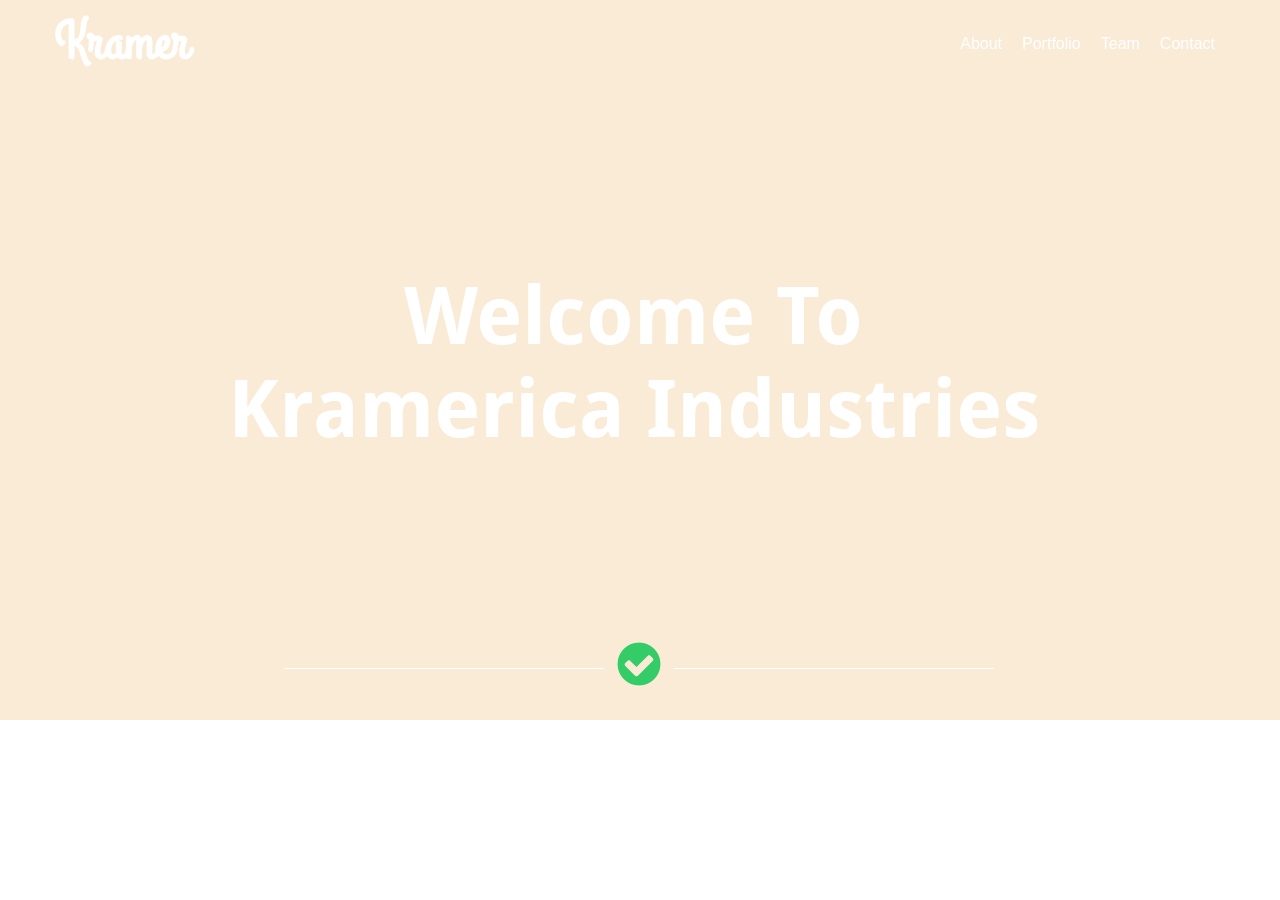
==== index.html @ 61719a6e "Merge branch 'master' into head_and_header" ====
<!DOCTYPE html>
<html lang="en">
    <head>
        <meta charset="utf-8">
        
        <link rel="stylesheet" type="text/css" href="./css/index-style.css">
        <link rel="stylesheet" href="./icon/icon-styles.css">
        <link rel="stylesheet" type="text/css" href="./css/reset.css">

        <title>Kramer</title>
    </head>
    <body>
        <header>
            <div class="container">
                <h1 class="site-title">
                    <a href="index.html" class="logo">
                        <img src="./img/logo_kramer.png" alt="Logo" class="logo-img">
                    </a>
                </h1>
                <nav class="navigation">
                    <ul class="menu">
                        <li class="menu-item">
                            <a href="#about">About</a>
                        </li>
                        <li class="menu-item">
                            <a href="#portfolio">Portfolio</a>
                        </li>
                        <li class="menu-item">
                            <a href="#team">Team</a>
                        </li>
                        <li class="menu-item">
                            <a href="#contact">Contact</a>
                        </li>
                    </ul>
                </nav>
            </div>
        </header>
        <section class="video">
            <div class="sixteen-nine">
                <div class="content">
                    <video autoplay loop muted  >
                        <source src="./img/main-video.mp4" type="video/mp4">
                        <source src="./img/main-video.ogv" type="video/ogg">
                        <source src="./img/main-video.webm" type="video/webm">
                    </video>
                </div>
            </div>
            <div class="greeting">
                <h2>Welcome To  Kramerica Industries</h2>
            </div>
            <div class="icon-wraper"><i class="icon-check-circle"></i></div>
        </section>
    </body>
    
</html>
---- css/index-style.css ----
@font-face {
    font-family: "DroidSans-Bold";
    src: url(./fonts/DroidSans-Bold.ttf) format("truetype");
    font-weight: 700;
}

@font-face {
    font-family: "DroidSans-Regular";
    src: url(./fonts/DroidSerif/DroidSerif.ttf) format("truetype");
    font-weight: 400;
}


header {
    position: fixed;
    width: 100%;
    z-index: 2;
}


.nav-colored {
    background-color: #233140;
    z-index: 2;
}

.nav-transparent {
    background-color: transparent;
    z-index: 1;
}

header .container {
    display: flex;
    padding: 15px;
    margin: 0 auto;
    justify-content: space-between;
    max-width: 1170px;
    width: 100%;
}

.menu {
    display: flex;
    align-items: center;
    height: 100%;
}

.menu-item {
    padding: 5px 10px;
}

.menu-item a {
    color: #FFF;
    font-size: 22px;
}

.menu-item a:link, .menu-item a:visited {
    color:#FFF;
}

.video {
    height: auto;
    background-color: antiquewhite;
}

video {
    width: 100%;
    height: auto;
}

.sixteen-nine {
    position: relative;
}

.sixteen-nine:before {
    display: block;
    content: "";
    width: 100%;
    padding-top: 56.25%;
}

.sixteen-nine > .content {
    position: absolute;
    top: 0;
    left: 0;
    right: 0;
    bottom: 0;
}

.greeting {
    position: absolute;
    z-index: 1;
    width: 65%;
    left: 17%;
    top: 30%;
}
.greeting h2 {
    font-family: "DroidSans-Bold";
    font-size: 80px;
    text-align: center;
    color: #FFF;
}

.icon-wraper {
    position: absolute;
    z-index: 1;
    width: 50%;
    top: 71%;
    left: 48%;
}

.icon-check-circle {
    overflow: hidden;
    position: relative;
    margin: 0;
    text-align: center;
    white-space: nowrap;
    color: #33cc66;
    font-size: 50px;
}

.icon-wraper:after, .icon-wraper:before {
    content: '';
    display: inline-block;
    position: relative;
    top: -1px;
    width: 50%;
    height: 1px;
    vertical-align: middle;
    background: #FFF;
}

.icon-wraper:after {
    left: 10px;
    margin-right: -50%;
    margin-bottom: 5%;
}

.icon-wraper:before {
    left: -10px;
    margin-left: -50%;
    margin-bottom: 5%;
}

#about {
    background-color: #34495E;
}

#about h3, #team h3 {
    padding: 8% 0 4%;
    font-family: "DroidSans-Bold";
    font-size: 45px;
    text-align: center;
    color: #FFF;

}

#about p {
    padding: 0 25%;
    font-family: "DroidSans-Regular";
    font-size: 24PX;
    color: #FFF;
}

#about ul {
    display: flex;
    padding: 5% 10%;
}

#about ul li i {
    margin: 0 33%;
    padding: 17px 17px 0 17px;
    font-size: 75px;
    border: 3px solid #FFF;
    border-radius: 50%;
    color: #FFF;
}

#about ul li .service-title {
    padding-top: 5%;
    font-family: "DroidSans-Bold";
    font-size: 26px;
    text-align: center;
}

#about ul li .about-service {
    padding: 5% 20% 1%;
    font-family: "DroidSans-Regular";
    font-size: 20px;
    text-align: center;
}


#portfolio h3, #contact .contact-title h3 {
    padding: 8% 0 4%;
    font-family: "DroidSans-Bold";
    font-size: 45px;
    text-align: center;
    color: #2C3E50;
}

#portfolio .nav-products ul {
    display: flex;
    padding: 0 20% 5%;
    justify-content: space-between;

}

#portfolio .nav-products ul li {
    width: 20%;
    padding: 5px 10px;
    font-family: "DroidSans-Regular";
    font-size: 30px;
    text-align: center;
    border-radius: 25px;
}

#portfolio .nav-products ul li:hover {
    background-color: #75CF9B;
    color: #FFF;
}

#portfolio .nav-products ul li:active {
    background-color: #2ECC71;
    color: #FFF;
}

#portfolio .gallery-products {
    display: grid;
    grid-column-gap: 20px;
    grid-row-gap: 5px;
    grid-template-columns: 33% 33% 33% ;
    grid-template-rows: 50% 50%;
    margin: 0 19% 3%;
    padding: 30px 0;
    overflow: hidden;
}

#portfolio .gallery-products .img-wraper {
    position: relative;
    float: left; 
    margin-bottom: 10px;
}

#portfolio .gallery-products .img-wraper .hoverEffect {
    width: 250px;
    height: 250px;
    position: absolute;
    opacity: 0;
    align-items: center;
    justify-content: center;
    color: #FFF;
    font-size: 24px;
    transition: opacity  1s ease-in-out;
    top: 0;
    left: 0;
    background-color:rgba(44,62,80, 0.8);
}

#portfolio .gallery-products .img-wraper .hoverEffect p {
    padding: 20% 8%;
    font-family: "DroidSans-Bold";
    font-size: 35px;
    text-align: center;
}

#portfolio .gallery-products .img-wraper .hoverEffect button {
    display: block;
    padding: 3%;
    margin: auto;
    font-family: "DroidSans-Regular";
    font-size: 13px;
    text-align: center;
    border: 2px solid #FFF;
    border-radius: 20px;
    background: transparent;
    color: #FFF;
}

#portfolio .gallery-products .img-wraper:hover .hoverEffect {
    opacity: 1;
}

#portfolio .gallery-products .img-wraper img {
    width: 250px;
    height: 250px; 
    object-fit: cover;
}

#portfolio .gallery-products .img-wraper img:hover {
    background-color: rgba(0, 0, 0, 0.6);;
}

#team {
    padding-bottom: 5%;
    background-color: #2980B9;
}

#team .our-team {
    display: flex;
    margin: 0 20%;
}

#team .our-team .employee .employee-name {
    padding: 7% 0;
    font-family: "DroidSans-Bold";
    font-size: 26px;
    text-align: center;
}

#team .our-team .employee p {
    width: 70%;
    margin: 0 auto;
    font-family: "DroidSans-Regular";
    font-size: 20px;
    text-align: center;
    line-height: 1.4;
    color: #FFF;
}

#team .our-team .employee img {
    display: block;
    margin: 0 auto;
    width: 230px;
    height: 230px;
    border-radius: 50%;
    border: 3px solid #FFF; 
    object-fit: cover;
}

#team .our-team .employee .social {
   display: flex;
   justify-content: center;
   margin: 5% 0;
}

#team .our-team .employee .social i {
    padding: 3% 3% 0;
    font-size: 40px;
    text-align: center;
    border: 2px solid #FFF;
    border-radius: 50%;
    color: #FFF;
}

#team .our-team .employee .social i.icon-twitter + .icon-instagram {
    margin-left: 5%;
}

#contact  {
    display: grid;
    grid-template-areas: 
    "title title"
    "form address";
    grid-template-rows: auto auto ;
    grid-template-columns: 70% 30%;
    margin: 0 20% 5%;
    background-color: #FFF;
}

#contact .contact-title {
    grid-area: title;
    padding-bottom: 10%;
}

#contact form {
    grid-area: form;
    padding-left: 23%;
}

#contact form input {
    width: 70%;
    padding: 2%;
    font-family: "DroidSans-Regular";
    font-size: 26px;
    border: none;
    border-bottom: 2px solid #2ecc71;
}

#contact form input#name + #email {
    margin-top: 5%;
}

#contact form textarea {
    width: 70%;
    margin-top: 5%;
    padding: 2%;
    font-family: "DroidSans-Regular";
    font-size: 26px;
    border: none;
    border-bottom: 2px solid #2ECC71;
}

#contact form #btnSubmit {
    width: 30%;
    margin: 8% 0;
    font-family: "DroidSans-Regular";
    font-size: 21px;
    border: none;
    border-radius: 15px;
    background-color: #2ECC71;
    color: #FFF;

}

#contact form #btnSubmit:hover {
    background-color: #75CF9B;
    color: #FFF;
}

#contact address {
    grid-area: address;
    font-size: 20px;
}

#contact address p {
    font-family: "DroidSans-Bold";
    font-size: 16px;
}

#contact address p + p {
    margin-top: 15%;
}

#contact .contact-title p {
    font-family: "DroidSans-Bold";
    font-size: 26px;
    text-align: center;
    color: #2C3E50;
}

footer {
    display: grid;
    grid-template-areas: 
    "logo logo"
    "address social";
    grid-template-rows: auto auto ;
    grid-template-columns: 60% 40%;
    padding: 6% 13%;
    background-color: #2C3E50;
}

footer .address {
    grid-area: address;
    display: flex;
    justify-content: space-between;
    margin: 5% 15% 3% 0;
    font-family: "DroidSans-Bold";
    font-size: 16px;
    color: #FFF;
}

footer .address p {
    width: 35%;
}

footer .social-footer {
    grid-area: social;
    display: flex;
    justify-content: end;
    margin: 5% 0;
}

footer .social-footer i {
    padding: 3% 3% 0;
    font-size: 40px;
    text-align: center;
    border: 2px solid #FFF;
    border-radius: 50%;
    color: #FFF;
}

footer .social-footer i + i {
    margin-left: 5%;

}
---- icon/icon-styles.css ----
@charset "UTF-8";

@font-face {
  font-family: "untitled-font-1";
  src:url("fonts/untitled-font-1.eot");
  src:url("fonts/untitled-font-1.eot?#iefix") format("embedded-opentype"),
    url("fonts/untitled-font-1.woff") format("woff"),
    url("fonts/untitled-font-1.ttf") format("truetype"),
    url("fonts/untitled-font-1.svg#untitled-font-1") format("svg");
  font-weight: normal;
  font-style: normal;

}

[data-icon]:before {
  font-family: "untitled-font-1" !important;
  content: attr(data-icon);
  font-style: normal !important;
  font-weight: normal !important;
  font-variant: normal !important;
  text-transform: none !important;
  speak: none;
  line-height: 1;
  -webkit-font-smoothing: antialiased;
  -moz-osx-font-smoothing: grayscale;
}

[class^="icon-"]:before,
[class*=" icon-"]:before {
  font-family: "untitled-font-1" !important;
  font-style: normal !important;
  font-weight: normal !important;
  font-variant: normal !important;
  text-transform: none !important;
  speak: none;
  line-height: 1;
  -webkit-font-smoothing: antialiased;
  -moz-osx-font-smoothing: grayscale;
}

.icon-check-circle:before {
  content: "\e008";
}
.icon-instagram:before {
  content: "\e000";
}
.icon-facebook:before {
  content: "\e001";
}
.icon-twitter:before {
  content: "\e002";
}
.icon-eye:before {
  content: "\e003";
}
.icon-settings-streamline-1:before {
  content: "\e004";
}
.icon-settings-streamline-2:before {
  content: "\e005";
}
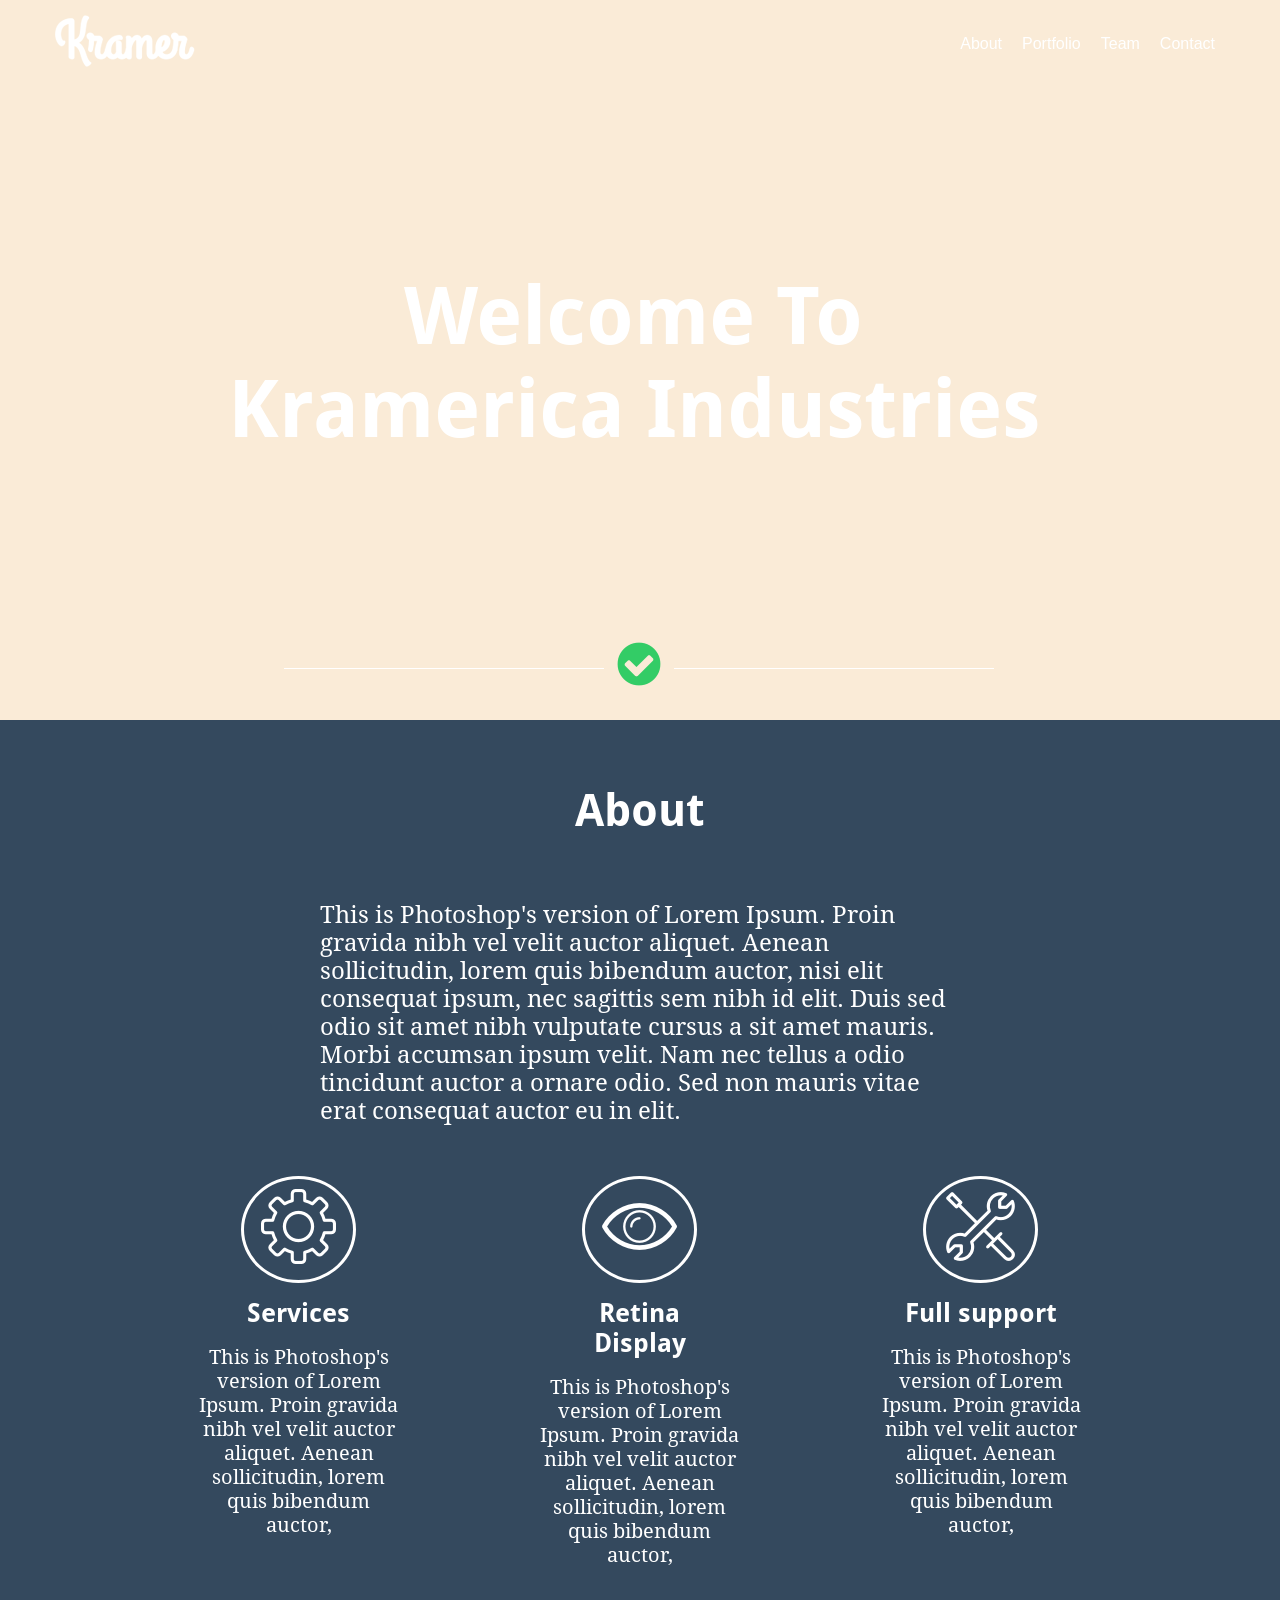
==== commit afe9382c: "Merge pull request #2 from NastyaZagulyayeva/about about" ====
--- a/index.html
+++ b/index.html
@@ -50,6 +50,30 @@
             </div>
             <div class="icon-wraper"><i class="icon-check-circle"></i></div>
         </section>
+        <section id="about">
+            <h3>About</h3>
+            <p>This is Photoshop's version  of Lorem Ipsum. Proin gravida nibh vel velit auctor aliquet. Aenean sollicitudin, lorem quis bibendum auctor, nisi elit consequat ipsum, nec sagittis sem nibh id elit. Duis sed odio sit amet nibh vulputate cursus a sit amet mauris. Morbi accumsan ipsum velit. Nam nec tellus a odio tincidunt auctor a ornare odio. Sed non  mauris vitae erat consequat auctor eu in elit.</p>
+            <ul class="services">
+                <li class="serveses-item">
+                    <i class="icon-settings-streamline-1"></i>
+                    <p class="service-title">Services</p>
+                    <p class="about-service">This is Photoshop's version  of Lorem Ipsum. Proin gravida nibh vel velit auctor aliquet. Aenean sollicitudin, lorem quis bibendum auctor,</p>
+                </li>
+                <li class="serveses-item">
+                    <i class="icon-eye"></i>
+                    <p class="service-title">Retina Display</p>
+                    <p class="about-service">This is Photoshop's version  of Lorem Ipsum. Proin gravida nibh vel velit auctor aliquet. Aenean sollicitudin, lorem quis bibendum auctor,</p>
+                </li>
+                <li class="serveses-item">
+                    <i class="icon-settings-streamline-2"></i>
+                    <p class="service-title">Full support</p>
+                    <p class="about-service">This is Photoshop's version  of Lorem Ipsum. Proin gravida nibh vel velit auctor aliquet. Aenean sollicitudin, lorem quis bibendum auctor,</p>
+                </li>
+            </ul>
+        </section>
+
+
+        <script src="./js/custom.js"></script>
     </body>
     
 </html>
--- a/css/index-style.css
+++ b/css/index-style.css
@@ -12,19 +12,9 @@
 
 
 header {
+    background-color: transparent;
     position: fixed;
     width: 100%;
-    z-index: 2;
-}
-
-
-.nav-colored {
-    background-color: #233140;
-    z-index: 2;
-}
-
-.nav-transparent {
-    background-color: transparent;
     z-index: 1;
 }
 
@@ -49,7 +39,7 @@
 
 .menu-item a {
     color: #FFF;
-    font-size: 22px;
+    font-size: 16px;
 }
 
 .menu-item a:link, .menu-item a:visited {
@@ -144,8 +134,8 @@
     background-color: #34495E;
 }
 
-#about h3, #team h3 {
-    padding: 8% 0 4%;
+#about h3 {
+    padding: 5% 0;
     font-family: "DroidSans-Bold";
     font-size: 45px;
     text-align: center;
@@ -163,6 +153,10 @@
 #about ul {
     display: flex;
     padding: 5% 10%;
+}
+
+#about ul li {
+
 }
 
 #about ul li i {
@@ -186,290 +180,4 @@
     font-family: "DroidSans-Regular";
     font-size: 20px;
     text-align: center;
-}
-
-
-#portfolio h3, #contact .contact-title h3 {
-    padding: 8% 0 4%;
-    font-family: "DroidSans-Bold";
-    font-size: 45px;
-    text-align: center;
-    color: #2C3E50;
-}
-
-#portfolio .nav-products ul {
-    display: flex;
-    padding: 0 20% 5%;
-    justify-content: space-between;
-
-}
-
-#portfolio .nav-products ul li {
-    width: 20%;
-    padding: 5px 10px;
-    font-family: "DroidSans-Regular";
-    font-size: 30px;
-    text-align: center;
-    border-radius: 25px;
-}
-
-#portfolio .nav-products ul li:hover {
-    background-color: #75CF9B;
-    color: #FFF;
-}
-
-#portfolio .nav-products ul li:active {
-    background-color: #2ECC71;
-    color: #FFF;
-}
-
-#portfolio .gallery-products {
-    display: grid;
-    grid-column-gap: 20px;
-    grid-row-gap: 5px;
-    grid-template-columns: 33% 33% 33% ;
-    grid-template-rows: 50% 50%;
-    margin: 0 19% 3%;
-    padding: 30px 0;
-    overflow: hidden;
-}
-
-#portfolio .gallery-products .img-wraper {
-    position: relative;
-    float: left; 
-    margin-bottom: 10px;
-}
-
-#portfolio .gallery-products .img-wraper .hoverEffect {
-    width: 250px;
-    height: 250px;
-    position: absolute;
-    opacity: 0;
-    align-items: center;
-    justify-content: center;
-    color: #FFF;
-    font-size: 24px;
-    transition: opacity  1s ease-in-out;
-    top: 0;
-    left: 0;
-    background-color:rgba(44,62,80, 0.8);
-}
-
-#portfolio .gallery-products .img-wraper .hoverEffect p {
-    padding: 20% 8%;
-    font-family: "DroidSans-Bold";
-    font-size: 35px;
-    text-align: center;
-}
-
-#portfolio .gallery-products .img-wraper .hoverEffect button {
-    display: block;
-    padding: 3%;
-    margin: auto;
-    font-family: "DroidSans-Regular";
-    font-size: 13px;
-    text-align: center;
-    border: 2px solid #FFF;
-    border-radius: 20px;
-    background: transparent;
-    color: #FFF;
-}
-
-#portfolio .gallery-products .img-wraper:hover .hoverEffect {
-    opacity: 1;
-}
-
-#portfolio .gallery-products .img-wraper img {
-    width: 250px;
-    height: 250px; 
-    object-fit: cover;
-}
-
-#portfolio .gallery-products .img-wraper img:hover {
-    background-color: rgba(0, 0, 0, 0.6);;
-}
-
-#team {
-    padding-bottom: 5%;
-    background-color: #2980B9;
-}
-
-#team .our-team {
-    display: flex;
-    margin: 0 20%;
-}
-
-#team .our-team .employee .employee-name {
-    padding: 7% 0;
-    font-family: "DroidSans-Bold";
-    font-size: 26px;
-    text-align: center;
-}
-
-#team .our-team .employee p {
-    width: 70%;
-    margin: 0 auto;
-    font-family: "DroidSans-Regular";
-    font-size: 20px;
-    text-align: center;
-    line-height: 1.4;
-    color: #FFF;
-}
-
-#team .our-team .employee img {
-    display: block;
-    margin: 0 auto;
-    width: 230px;
-    height: 230px;
-    border-radius: 50%;
-    border: 3px solid #FFF; 
-    object-fit: cover;
-}
-
-#team .our-team .employee .social {
-   display: flex;
-   justify-content: center;
-   margin: 5% 0;
-}
-
-#team .our-team .employee .social i {
-    padding: 3% 3% 0;
-    font-size: 40px;
-    text-align: center;
-    border: 2px solid #FFF;
-    border-radius: 50%;
-    color: #FFF;
-}
-
-#team .our-team .employee .social i.icon-twitter + .icon-instagram {
-    margin-left: 5%;
-}
-
-#contact  {
-    display: grid;
-    grid-template-areas: 
-    "title title"
-    "form address";
-    grid-template-rows: auto auto ;
-    grid-template-columns: 70% 30%;
-    margin: 0 20% 5%;
-    background-color: #FFF;
-}
-
-#contact .contact-title {
-    grid-area: title;
-    padding-bottom: 10%;
-}
-
-#contact form {
-    grid-area: form;
-    padding-left: 23%;
-}
-
-#contact form input {
-    width: 70%;
-    padding: 2%;
-    font-family: "DroidSans-Regular";
-    font-size: 26px;
-    border: none;
-    border-bottom: 2px solid #2ecc71;
-}
-
-#contact form input#name + #email {
-    margin-top: 5%;
-}
-
-#contact form textarea {
-    width: 70%;
-    margin-top: 5%;
-    padding: 2%;
-    font-family: "DroidSans-Regular";
-    font-size: 26px;
-    border: none;
-    border-bottom: 2px solid #2ECC71;
-}
-
-#contact form #btnSubmit {
-    width: 30%;
-    margin: 8% 0;
-    font-family: "DroidSans-Regular";
-    font-size: 21px;
-    border: none;
-    border-radius: 15px;
-    background-color: #2ECC71;
-    color: #FFF;
-
-}
-
-#contact form #btnSubmit:hover {
-    background-color: #75CF9B;
-    color: #FFF;
-}
-
-#contact address {
-    grid-area: address;
-    font-size: 20px;
-}
-
-#contact address p {
-    font-family: "DroidSans-Bold";
-    font-size: 16px;
-}
-
-#contact address p + p {
-    margin-top: 15%;
-}
-
-#contact .contact-title p {
-    font-family: "DroidSans-Bold";
-    font-size: 26px;
-    text-align: center;
-    color: #2C3E50;
-}
-
-footer {
-    display: grid;
-    grid-template-areas: 
-    "logo logo"
-    "address social";
-    grid-template-rows: auto auto ;
-    grid-template-columns: 60% 40%;
-    padding: 6% 13%;
-    background-color: #2C3E50;
-}
-
-footer .address {
-    grid-area: address;
-    display: flex;
-    justify-content: space-between;
-    margin: 5% 15% 3% 0;
-    font-family: "DroidSans-Bold";
-    font-size: 16px;
-    color: #FFF;
-}
-
-footer .address p {
-    width: 35%;
-}
-
-footer .social-footer {
-    grid-area: social;
-    display: flex;
-    justify-content: end;
-    margin: 5% 0;
-}
-
-footer .social-footer i {
-    padding: 3% 3% 0;
-    font-size: 40px;
-    text-align: center;
-    border: 2px solid #FFF;
-    border-radius: 50%;
-    color: #FFF;
-}
-
-footer .social-footer i + i {
-    margin-left: 5%;
-
-}
-
+}
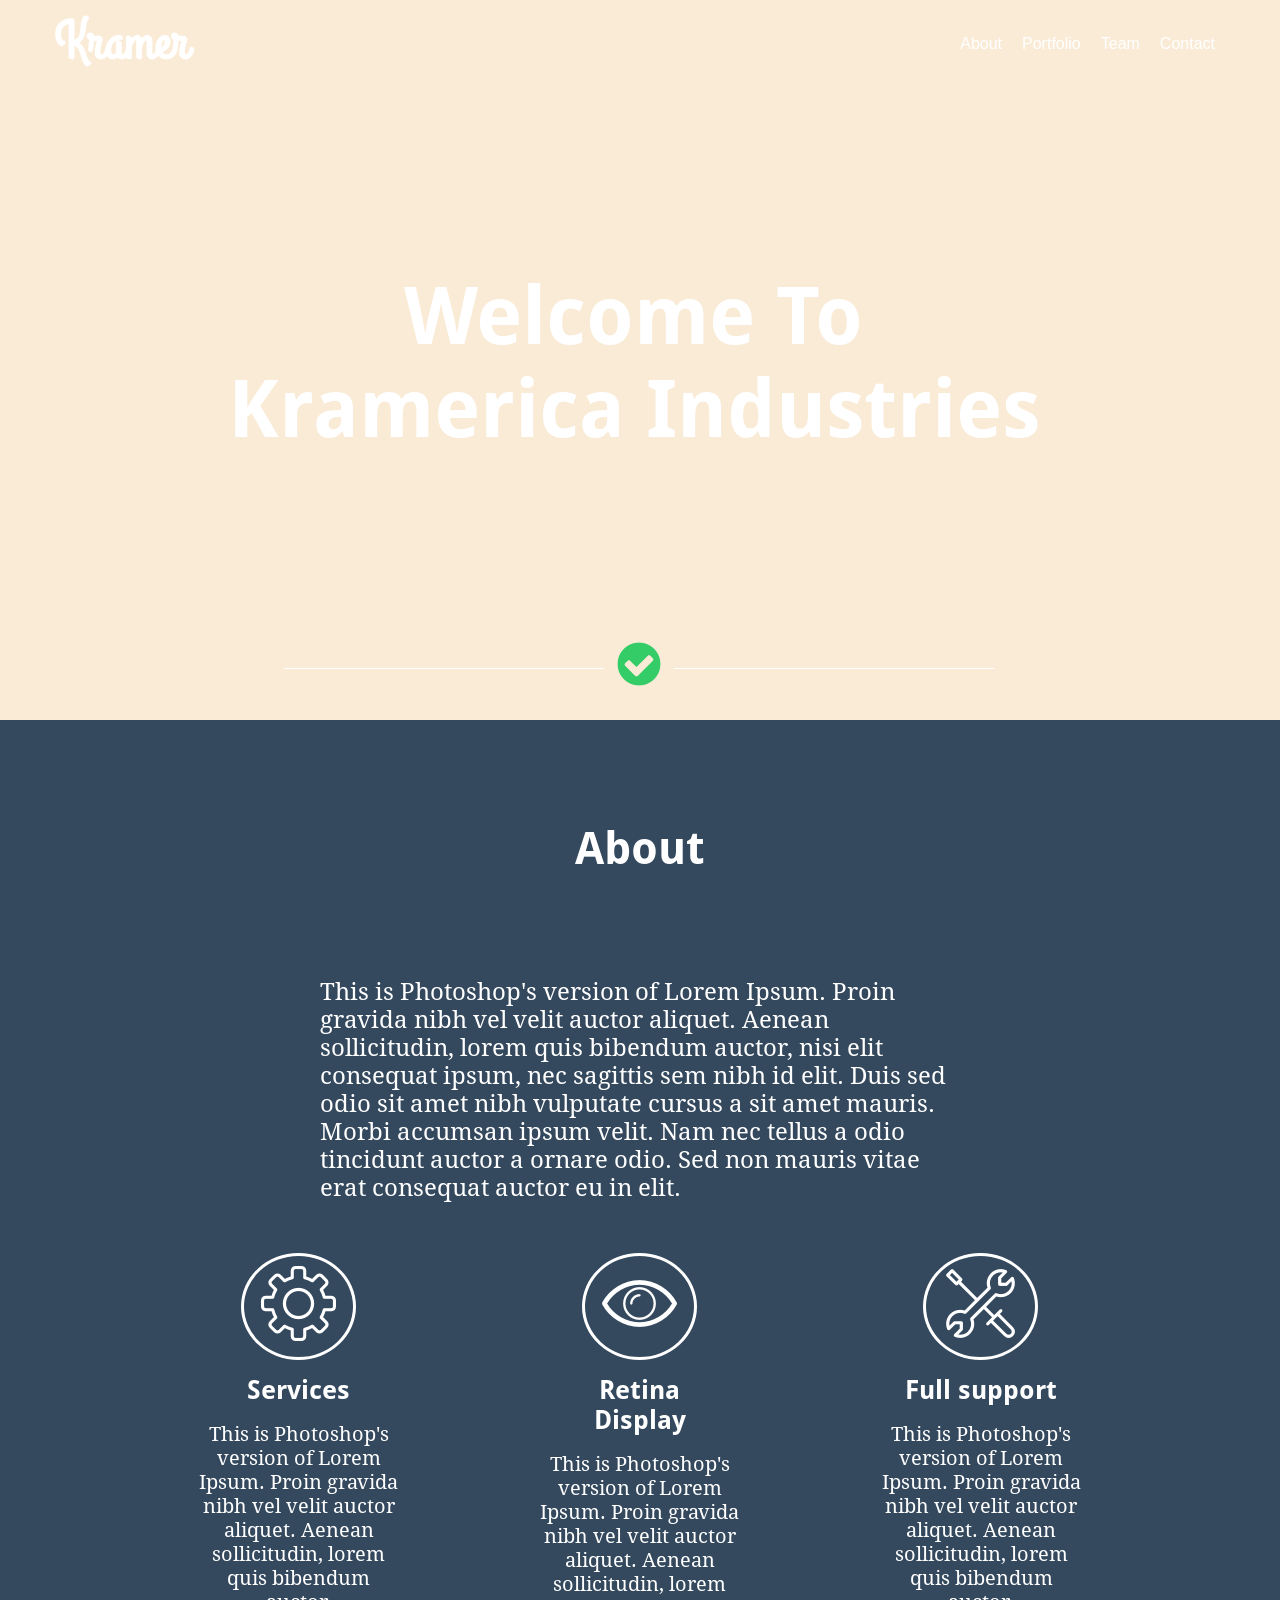
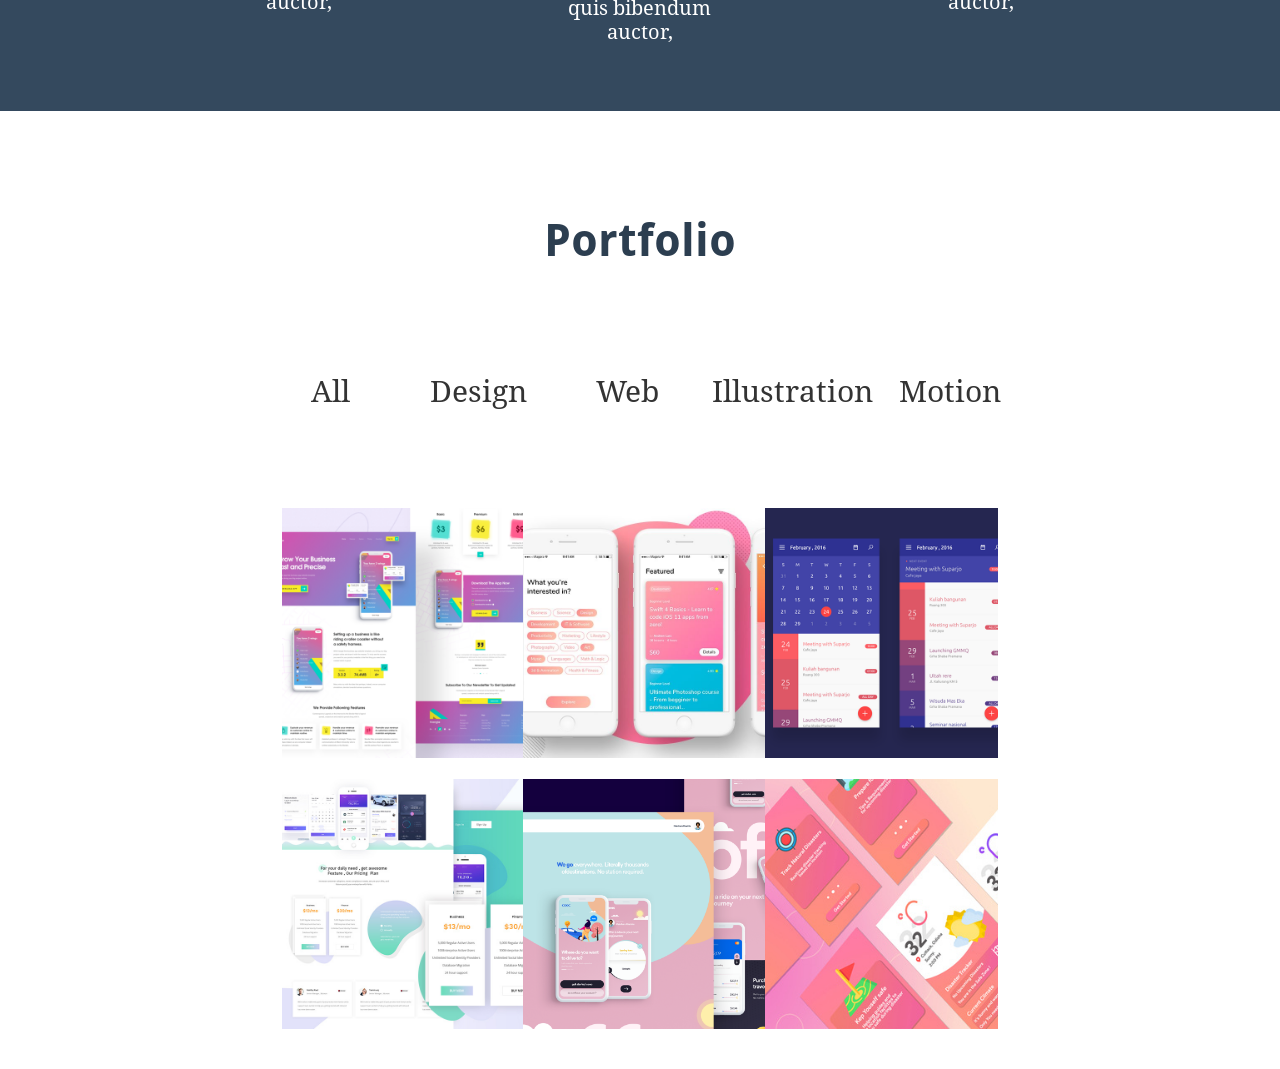
==== commit 43d7dd13: "Merge pull request #3 from NastyaZagulyayeva/portfilio portfilo_and_gallery_without_hover_effec" ====
--- a/index.html
+++ b/index.html
@@ -71,7 +71,26 @@
                 </li>
             </ul>
         </section>
-
+        <section id="portfolio">
+            <h3>Portfolio</h3>
+            <nav class="nav-products">
+                <ul>
+                    <li>All</li>
+                    <li>Design</li>
+                    <li>Web</li>
+                    <li>Illustration</li>
+                    <li>Motion</li>
+                </ul>
+                </nav>
+            <ul class="gallery-products">
+                <li class="img-wraper"><img src="./img/product-1.png" alt="product 1"></li>
+                <li class="img-wraper"><img src="./img/product-2.png" alt="product 2"></li>
+                <li class="img-wraper"><img src="./img/product-3.png" alt="product 3"></li>
+                <li class="img-wraper"><img src="./img/product-4.png" alt="product 4"></li>
+                <li class="img-wraper"><img src="./img/product-5.png" alt="product 5"></li>
+                <li class="img-wraper"><img src="./img/product-6.png" alt="product 6"></li>
+            </ul>
+        </section>
 
         <script src="./js/custom.js"></script>
     </body>
--- a/css/index-style.css
+++ b/css/index-style.css
@@ -135,7 +135,7 @@
 }
 
 #about h3 {
-    padding: 5% 0;
+    padding: 8% 0;
     font-family: "DroidSans-Bold";
     font-size: 45px;
     text-align: center;
@@ -153,10 +153,6 @@
 #about ul {
     display: flex;
     padding: 5% 10%;
-}
-
-#about ul li {
-
 }
 
 #about ul li i {
@@ -180,4 +176,69 @@
     font-family: "DroidSans-Regular";
     font-size: 20px;
     text-align: center;
-}+}
+
+#portfolio {
+
+}
+
+#portfolio h3 {
+    padding: 8% 0;
+    font-family: "DroidSans-Bold";
+    font-size: 45px;
+    text-align: center;
+    color: #2C3E50;
+}
+
+#portfolio .nav-products ul {
+    display: flex;
+    padding: 0 20% 5%;
+    justify-content: space-between;
+
+}
+
+#portfolio .nav-products ul li {
+    width: 20%;
+    padding: 5px 10px;
+    font-family: "DroidSans-Regular";
+    font-size: 30px;
+    text-align: center;
+    border-radius: 25px;
+}
+
+#portfolio .nav-products ul li:hover {
+    background-color: #75CF9B;
+    color: #FFF;
+}
+
+#portfolio .nav-products ul li:active {
+    background-color: #2ECC71;
+    color: #FFF;
+}
+
+#portfolio .gallery-products {
+    display: grid;
+    grid-column-gap: 5px;
+    grid-row-gap: 5px;
+    grid-template-columns: 33% 33% 33% ;
+    grid-template-rows: 50% 50%;
+    margin: 0 22% 3%;
+    padding: 30px 0;
+    overflow: hidden;
+}
+
+#portfolio .gallery-products .img-wraper {
+    float: left; 
+    margin-bottom: 10px;
+}
+
+#portfolio .gallery-products .img-wraper img {
+    width: 250px;
+    height: 250px; 
+    object-fit: cover;
+}
+
+#portfolio .gallery-products .img-wraper img:hover {
+    background-color: rgba(0, 0, 0, 0.6);;
+}
+
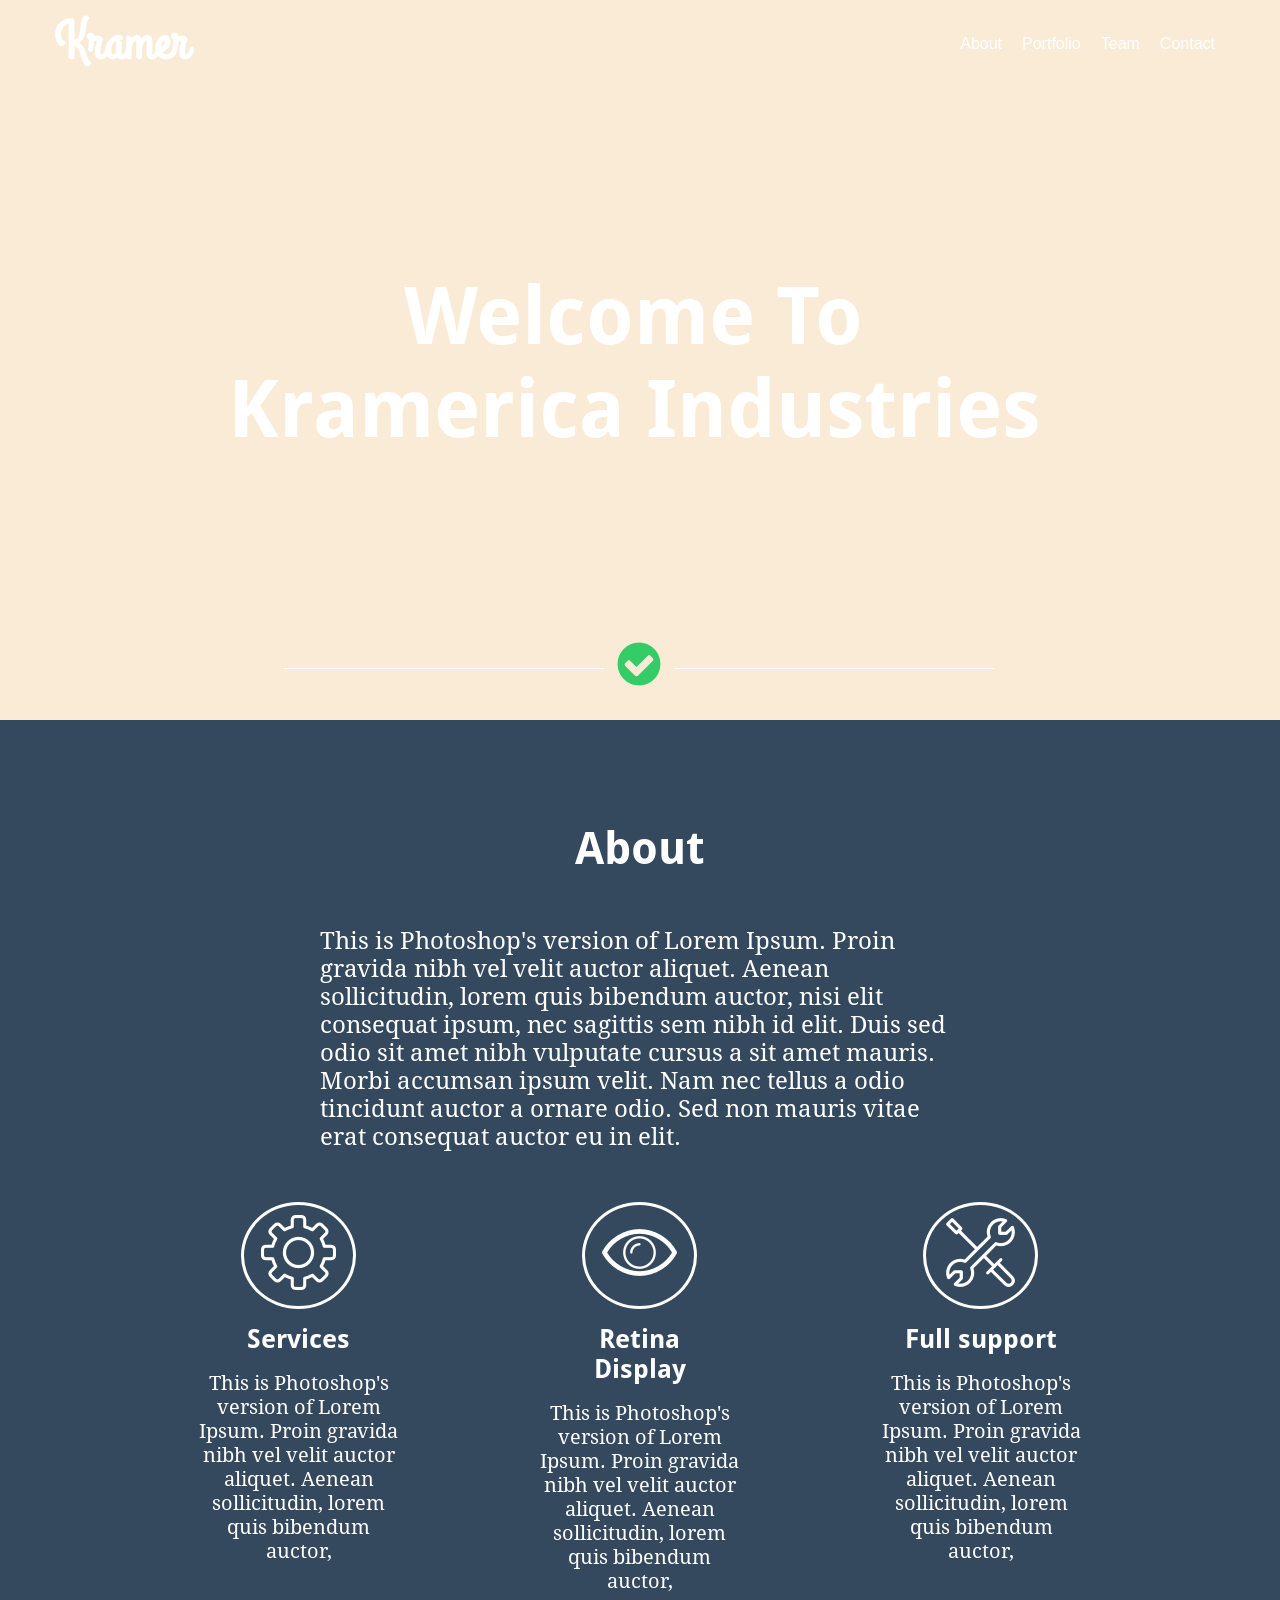
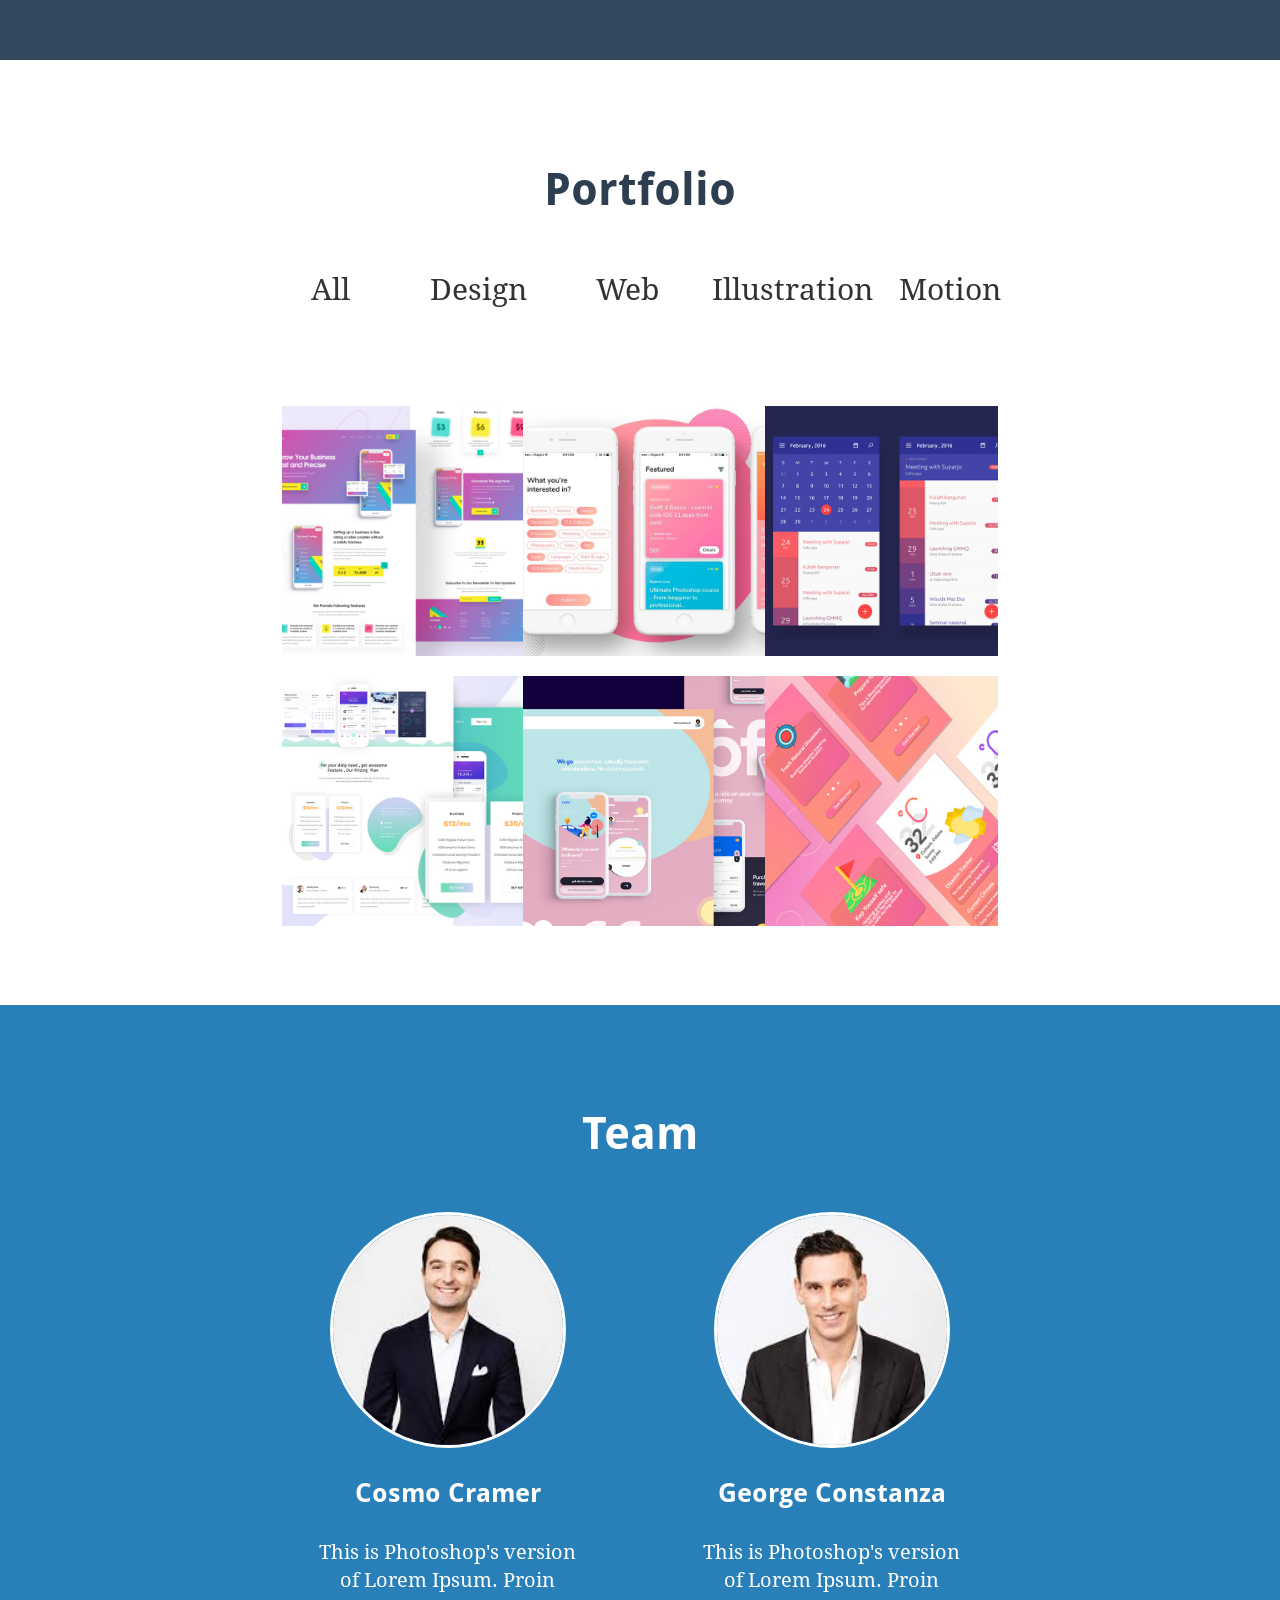
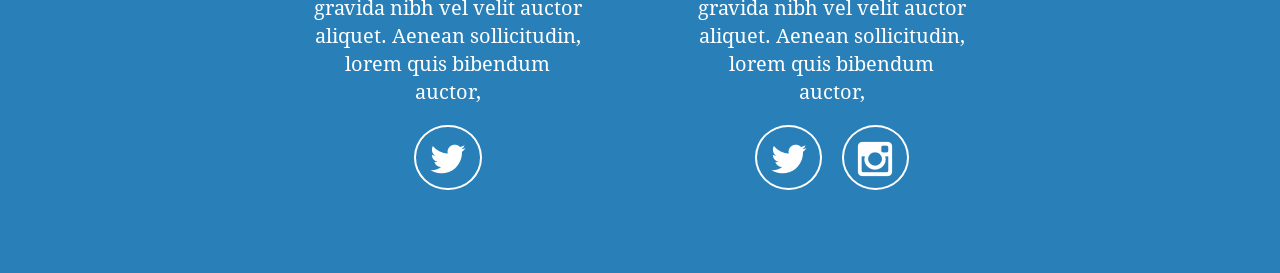
==== commit 053a2122: "Merge pull request #4 from NastyaZagulyayeva/team team" ====
--- a/index.html
+++ b/index.html
@@ -91,6 +91,30 @@
                 <li class="img-wraper"><img src="./img/product-6.png" alt="product 6"></li>
             </ul>
         </section>
+        <section id="team">
+            <h3>Team</h3>
+            <div class="our-team">
+                <div class="employee">
+                    <img src="./img/eployee-2.jpg" alt="Cosmo Cramer">
+                    <p class="employee-name">Cosmo Cramer</p>
+                    <p>This is Photoshop's version of Lorem Ipsum. Proin gravida nibh vel velit auctor aliquet. Aenean
+                        sollicitudin, lorem quis bibendum auctor,</p>
+                    <div class="social">
+                        <i class="icon-twitter"></i>
+                    </div>
+                </div>
+                <div class="employee">
+                    <img src="./img/eployee-4.jpg" alt="George Constanza">
+                    <p class="employee-name">George Constanza</p>
+                    <p>This is Photoshop's version of Lorem Ipsum. Proin gravida nibh vel velit auctor aliquet. Aenean
+                        sollicitudin, lorem quis bibendum auctor,</p>
+                    <div class="social">
+                        <i class="icon-twitter"></i>
+                        <i class="icon-instagram"></i>
+                    </div>
+                </div>
+            </div>
+        </section>
 
         <script src="./js/custom.js"></script>
     </body>
--- a/css/index-style.css
+++ b/css/index-style.css
@@ -134,8 +134,8 @@
     background-color: #34495E;
 }
 
-#about h3 {
-    padding: 8% 0;
+#about h3, #team h3 {
+    padding: 8% 0 4%;
     font-family: "DroidSans-Bold";
     font-size: 45px;
     text-align: center;
@@ -183,7 +183,7 @@
 }
 
 #portfolio h3 {
-    padding: 8% 0;
+    padding: 8% 0 4%;
     font-family: "DroidSans-Bold";
     font-size: 45px;
     text-align: center;
@@ -242,3 +242,59 @@
     background-color: rgba(0, 0, 0, 0.6);;
 }
 
+#team {
+    padding-bottom: 5%;
+    background-color: #2980B9;
+}
+
+#team .our-team {
+    display: flex;
+    margin: 0 20%;
+}
+
+#team .our-team .employee .employee-name {
+    padding: 7% 0;
+    font-family: "DroidSans-Bold";
+    font-size: 26px;
+    text-align: center;
+}
+
+#team .our-team .employee p {
+    width: 70%;
+    margin: 0 auto;
+    font-family: "DroidSans-Regular";
+    font-size: 20px;
+    text-align: center;
+    line-height: 1.4;
+    color: #FFF;
+}
+
+#team .our-team .employee img {
+    display: block;
+    margin: 0 auto;
+    width: 230px;
+    height: 230px;
+    border-radius: 50%;
+    border: 3px solid #FFF; 
+    object-fit: cover;
+}
+
+#team .our-team .employee .social {
+   display: flex;
+   justify-content: center;
+   margin: 5% 0;
+}
+
+#team .our-team .employee .social i {
+    padding: 3% 3% 0;
+    font-size: 40px;
+    text-align: center;
+    border: 2px solid #FFF;
+    border-radius: 50%;
+    color: #FFF;
+}
+
+.icon-twitter + .icon-instagram {
+    margin-left: 5%;
+}
+
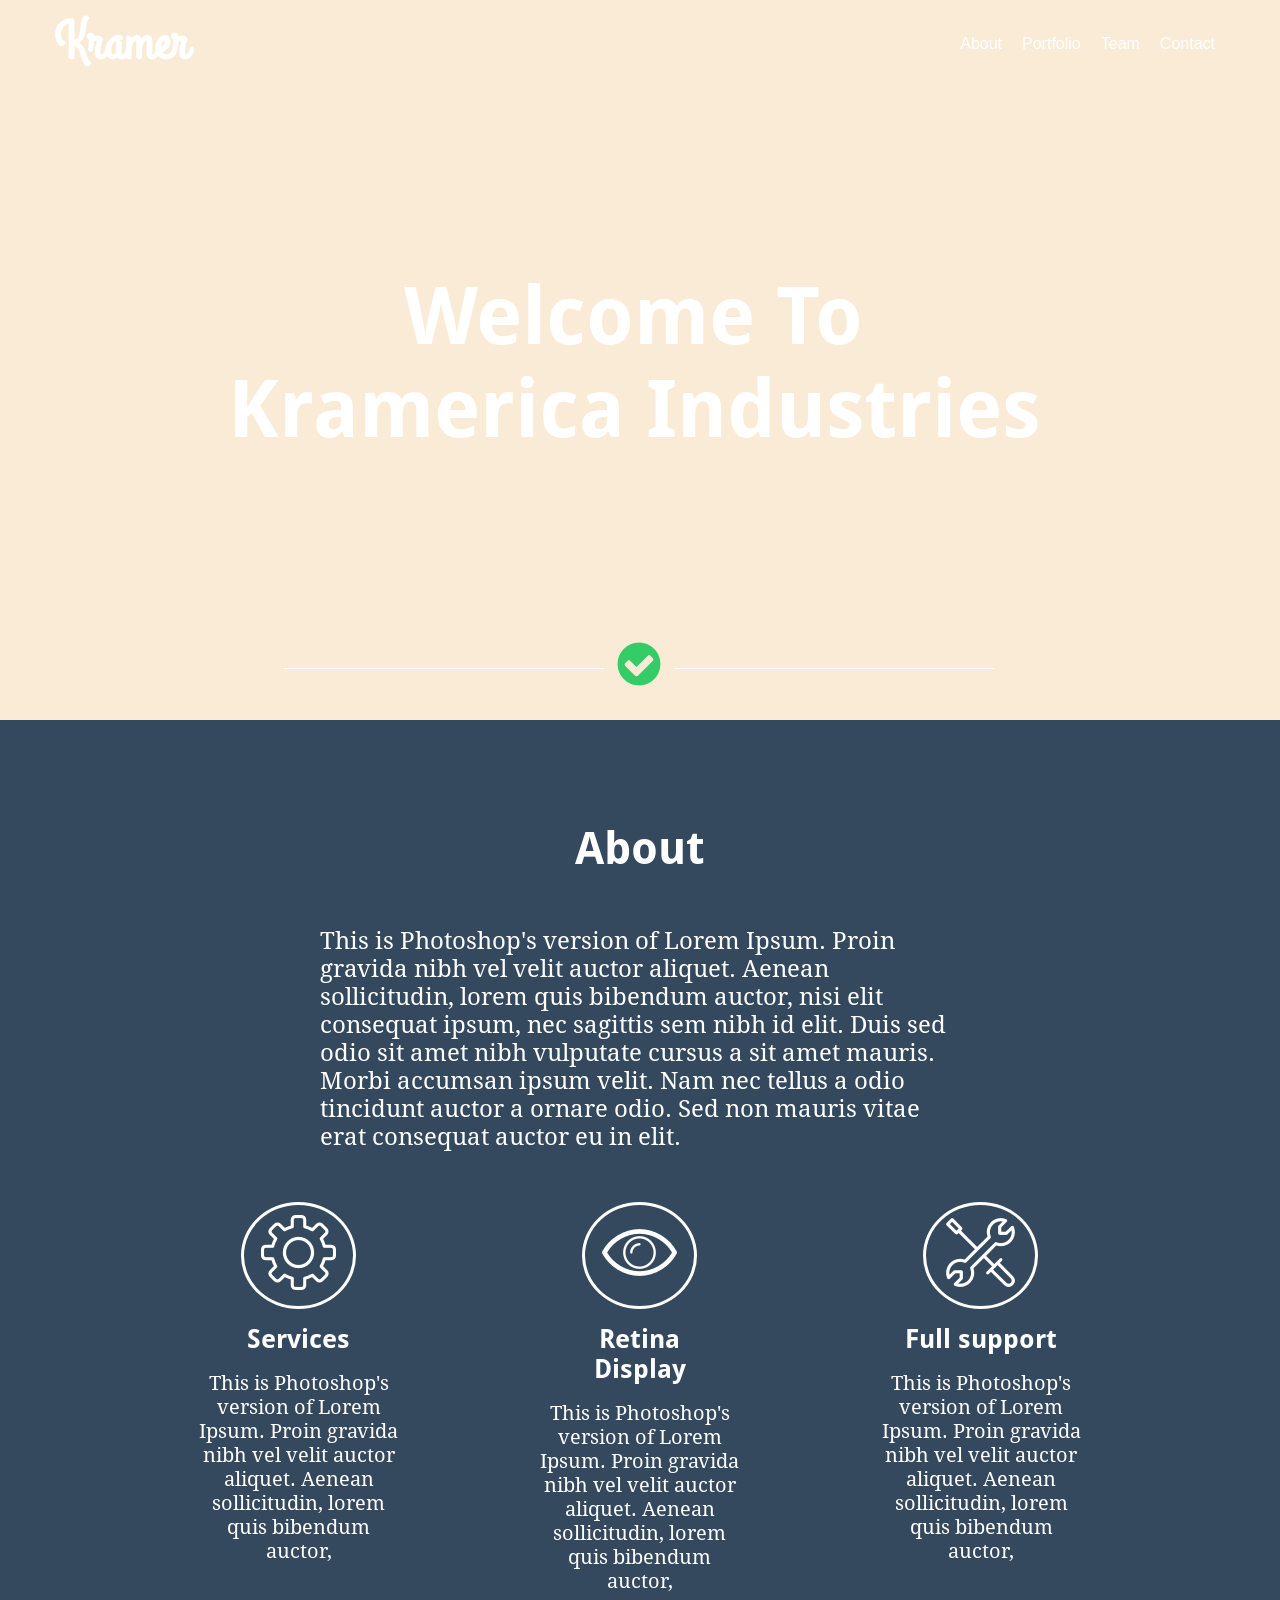
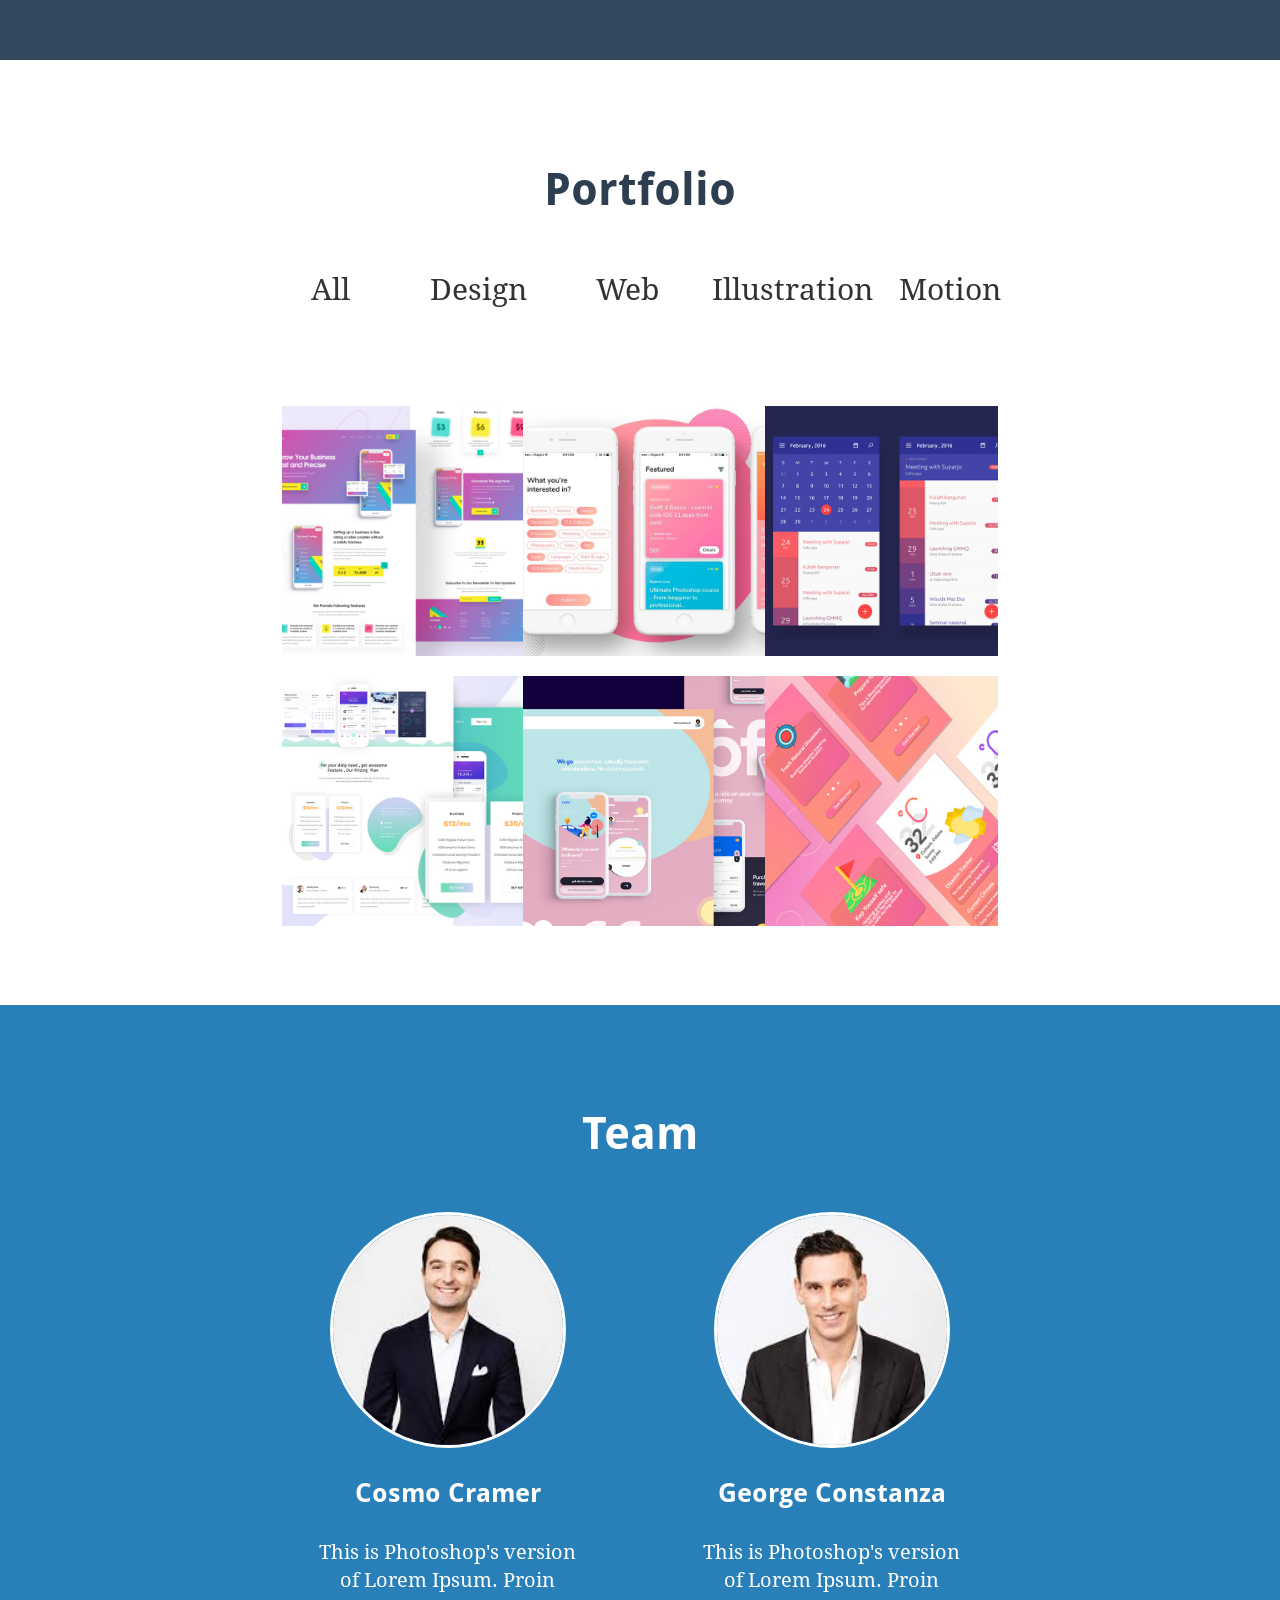
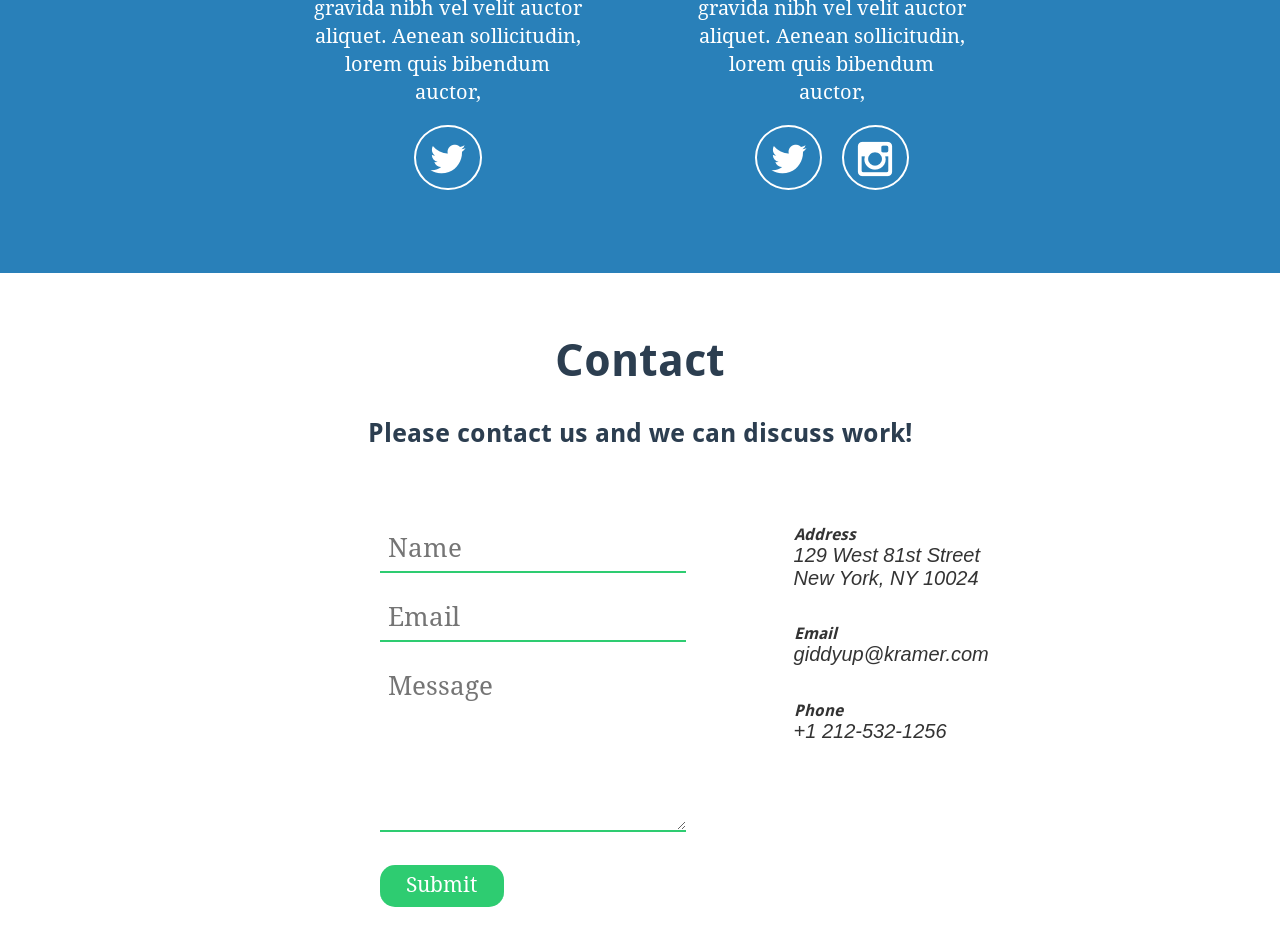
==== commit 040c7a2f: "Merge pull request #5 from NastyaZagulyayeva/contact contact" ====
--- a/index.html
+++ b/index.html
@@ -115,6 +115,26 @@
                 </div>
             </div>
         </section>
+        <section id="contact">
+            <div class="contact-title">
+                <h3>Contact</h3>
+                <p>Please contact us and we can discuss work!</p>
+            </div>
+            <form action="#">
+                <input id="name" type="text" placeholder="Name">
+                <input type="email" id="email" placeholder="Email">
+                <textarea id="comment" placeholder="Message" rows="5"></textarea>
+                <input type="submit" value="Submit" id="btnSubmit">
+            </form>
+            <address>
+                <p>Address</p>
+                129 West 81st Street New York, NY 10024
+                <p>Email</p>
+                giddyup@kramer.com
+                <p>Phone</p>
+                +1 212-532-1256
+            </address>
+        </section>
 
         <script src="./js/custom.js"></script>
     </body>
--- a/css/index-style.css
+++ b/css/index-style.css
@@ -178,11 +178,8 @@
     text-align: center;
 }
 
-#portfolio {
-
-}
-
-#portfolio h3 {
+
+#portfolio h3, #contact .contact-title h3 {
     padding: 8% 0 4%;
     font-family: "DroidSans-Bold";
     font-size: 45px;
@@ -294,7 +291,86 @@
     color: #FFF;
 }
 
-.icon-twitter + .icon-instagram {
+#team .our-team .employee .social i.icon-twitter + .icon-instagram {
     margin-left: 5%;
 }
 
+#contact  {
+    display: grid;
+    grid-template-areas: 
+    "title title"
+    "form address";
+    grid-template-rows: auto auto ;
+    grid-template-columns: 70% 30%;
+    margin: 0 20%;
+    background-color: #FFF;
+}
+
+#contact .contact-title {
+    grid-area: title;
+    padding-bottom: 10%;
+}
+
+#contact form {
+    grid-area: form;
+    padding-left: 23%;
+}
+
+#contact form input {
+    width: 70%;
+    padding: 2%;
+    font-family: "DroidSans-Regular";
+    font-size: 26px;
+    border: none;
+    border-bottom: 2px solid #2ecc71;
+}
+
+#contact form input#name + #email {
+    margin-top: 5%;
+}
+
+#contact form textarea {
+    width: 70%;
+    margin-top: 5%;
+    padding: 2%;
+    font-family: "DroidSans-Regular";
+    font-size: 26px;
+    border: none;
+    border-bottom: 2px solid #2ECC71;
+}
+
+#contact form #btnSubmit {
+    width: 30%;
+    margin: 8% 0;
+    font-family: "DroidSans-Regular";
+    font-size: 21px;
+    border-radius: 15px;
+    background-color: #2ECC71;
+    color: #FFF;
+
+}
+
+#contact address {
+    grid-area: address;
+    font-size: 20px;
+}
+
+#contact address p {
+    font-family: "DroidSans-Bold";
+    font-size: 16px;
+}
+
+#contact address p + p {
+    margin-top: 15%;
+}
+
+
+
+
+#contact .contact-title p {
+    font-family: "DroidSans-Bold";
+    font-size: 26px;
+    text-align: center;
+    color: #2C3E50;
+}
+
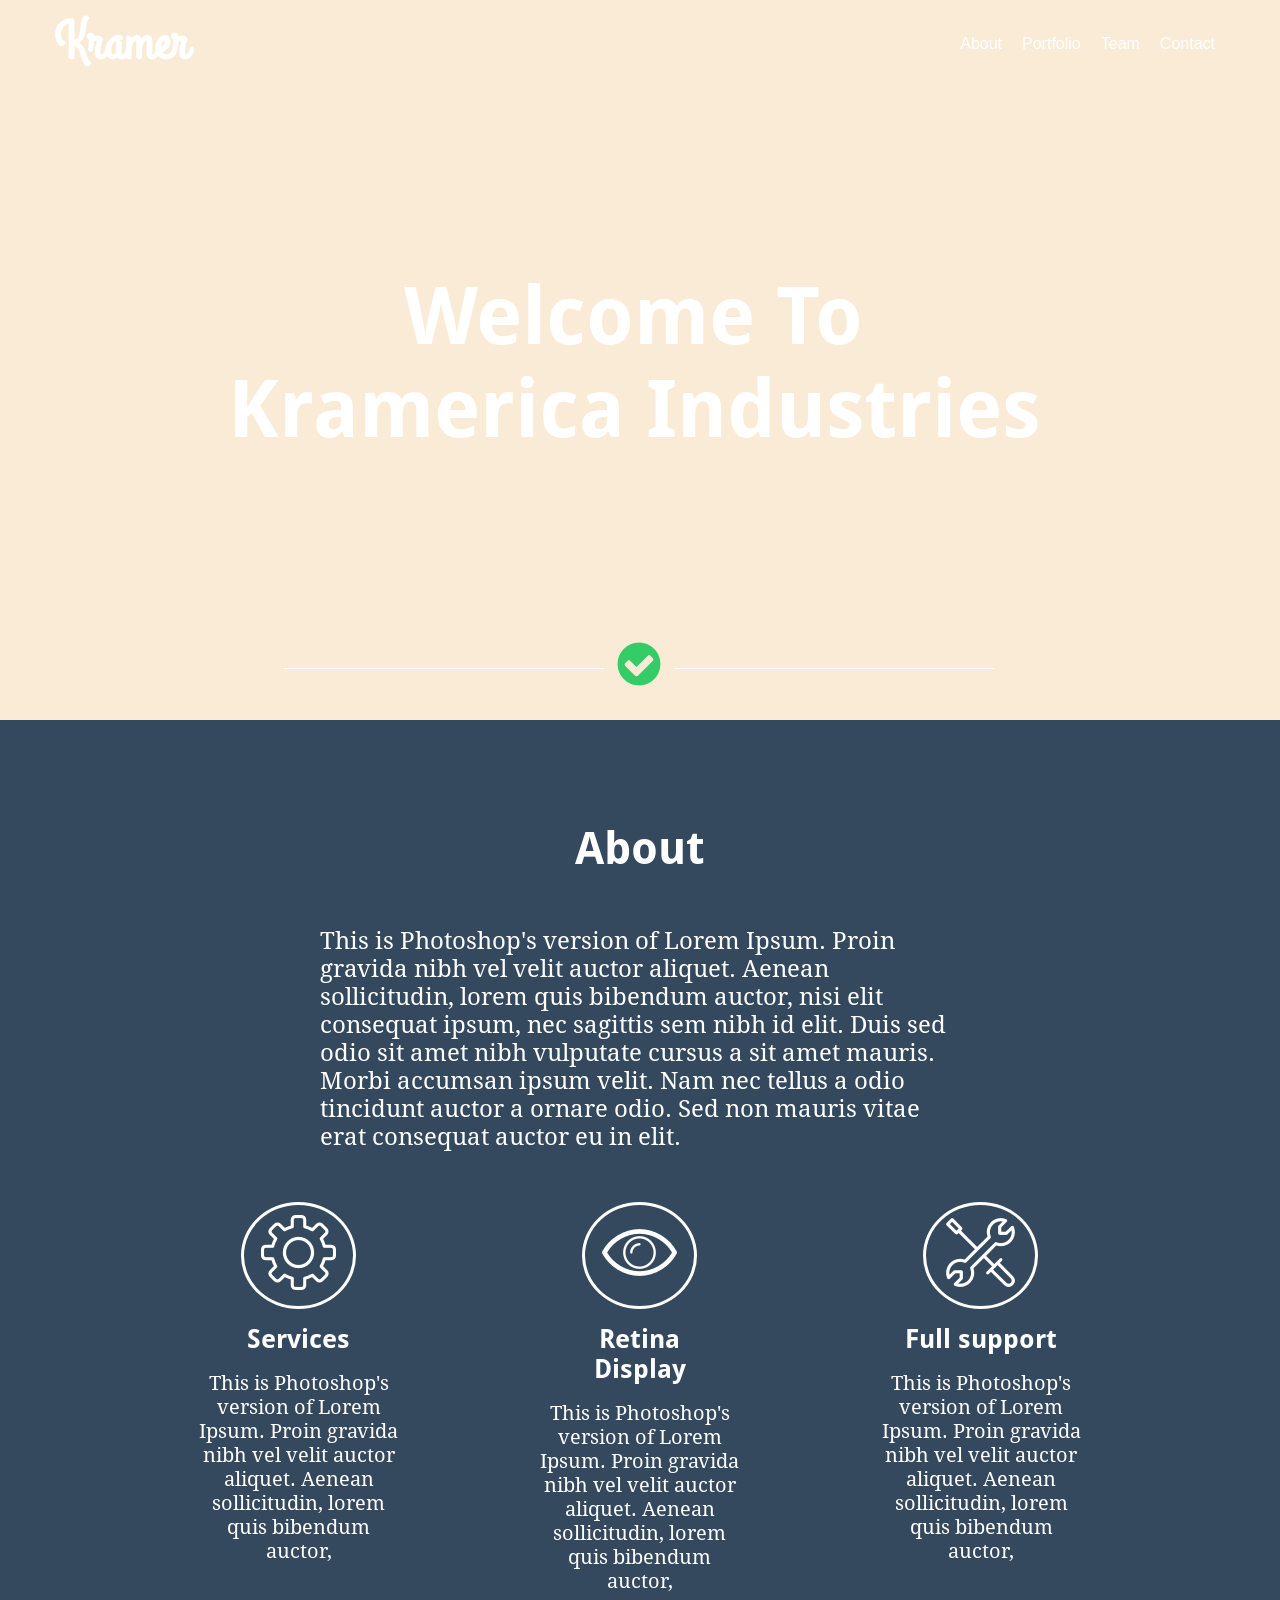
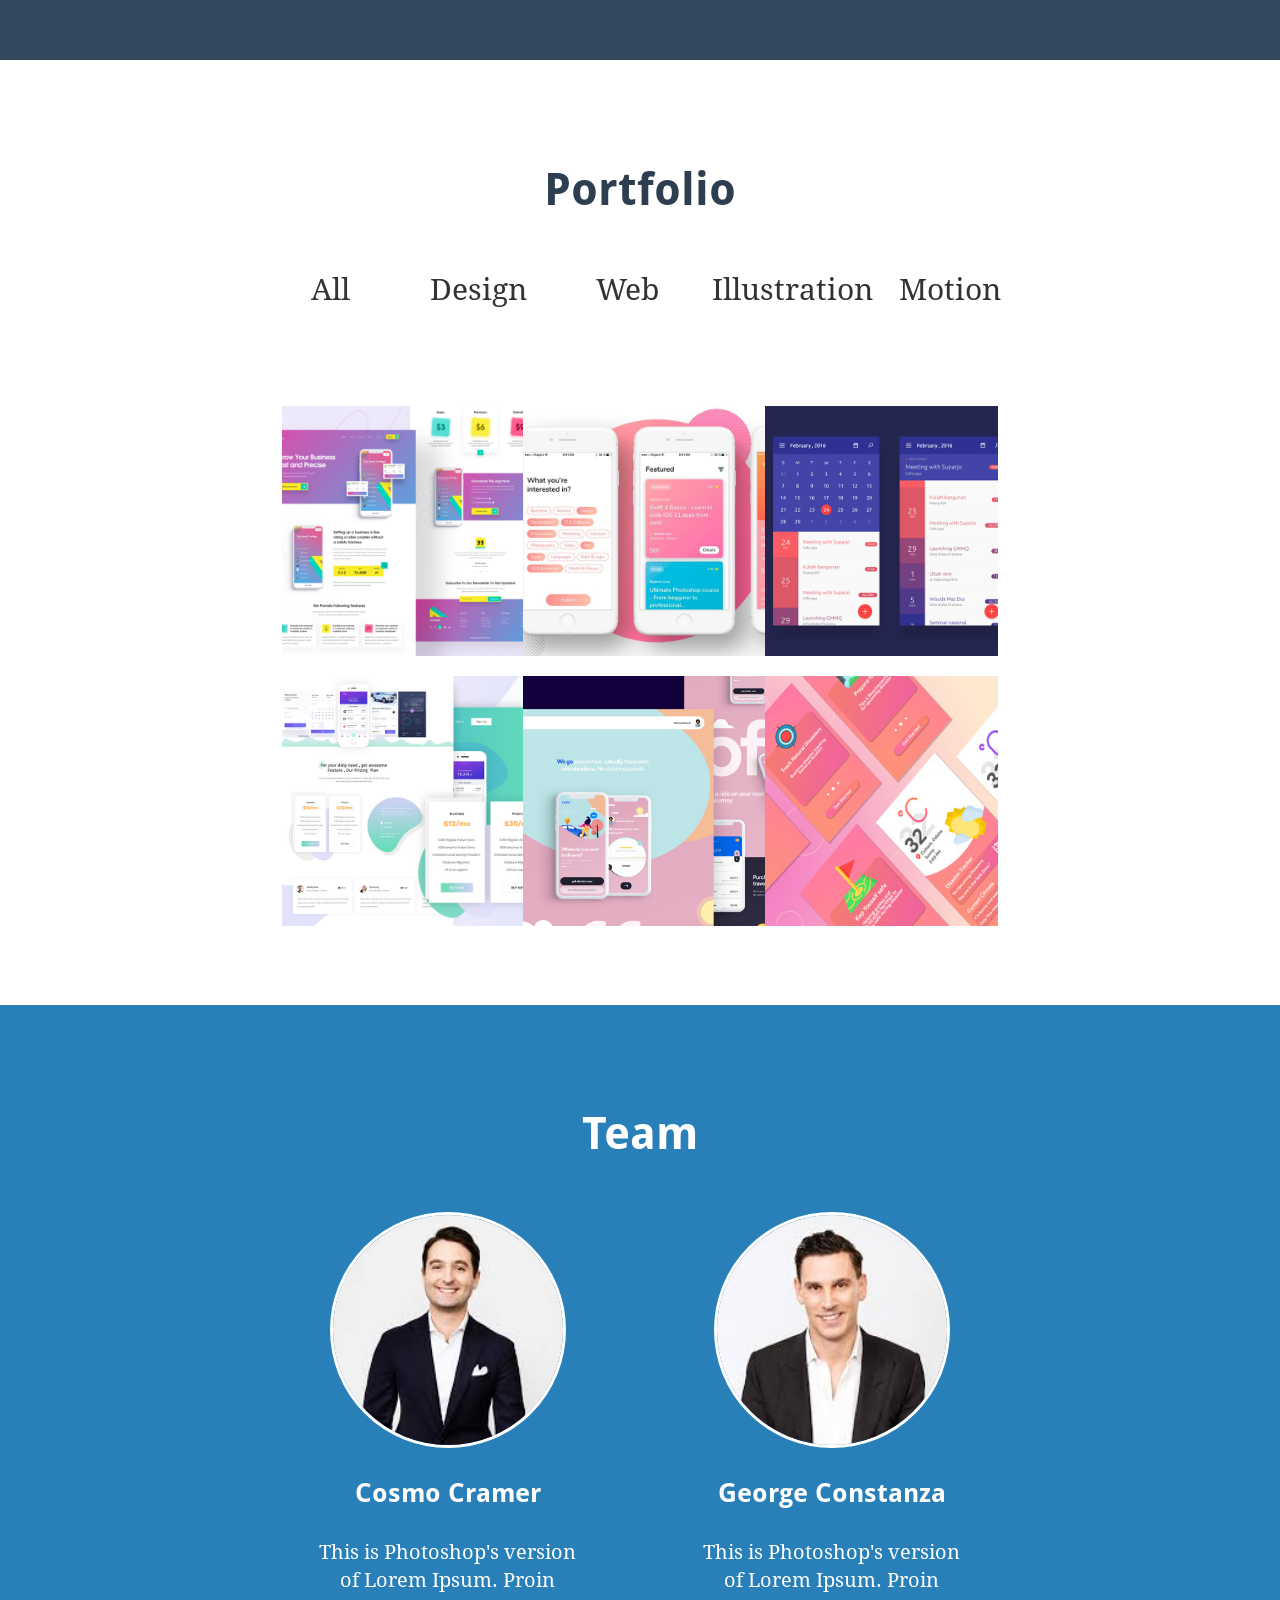
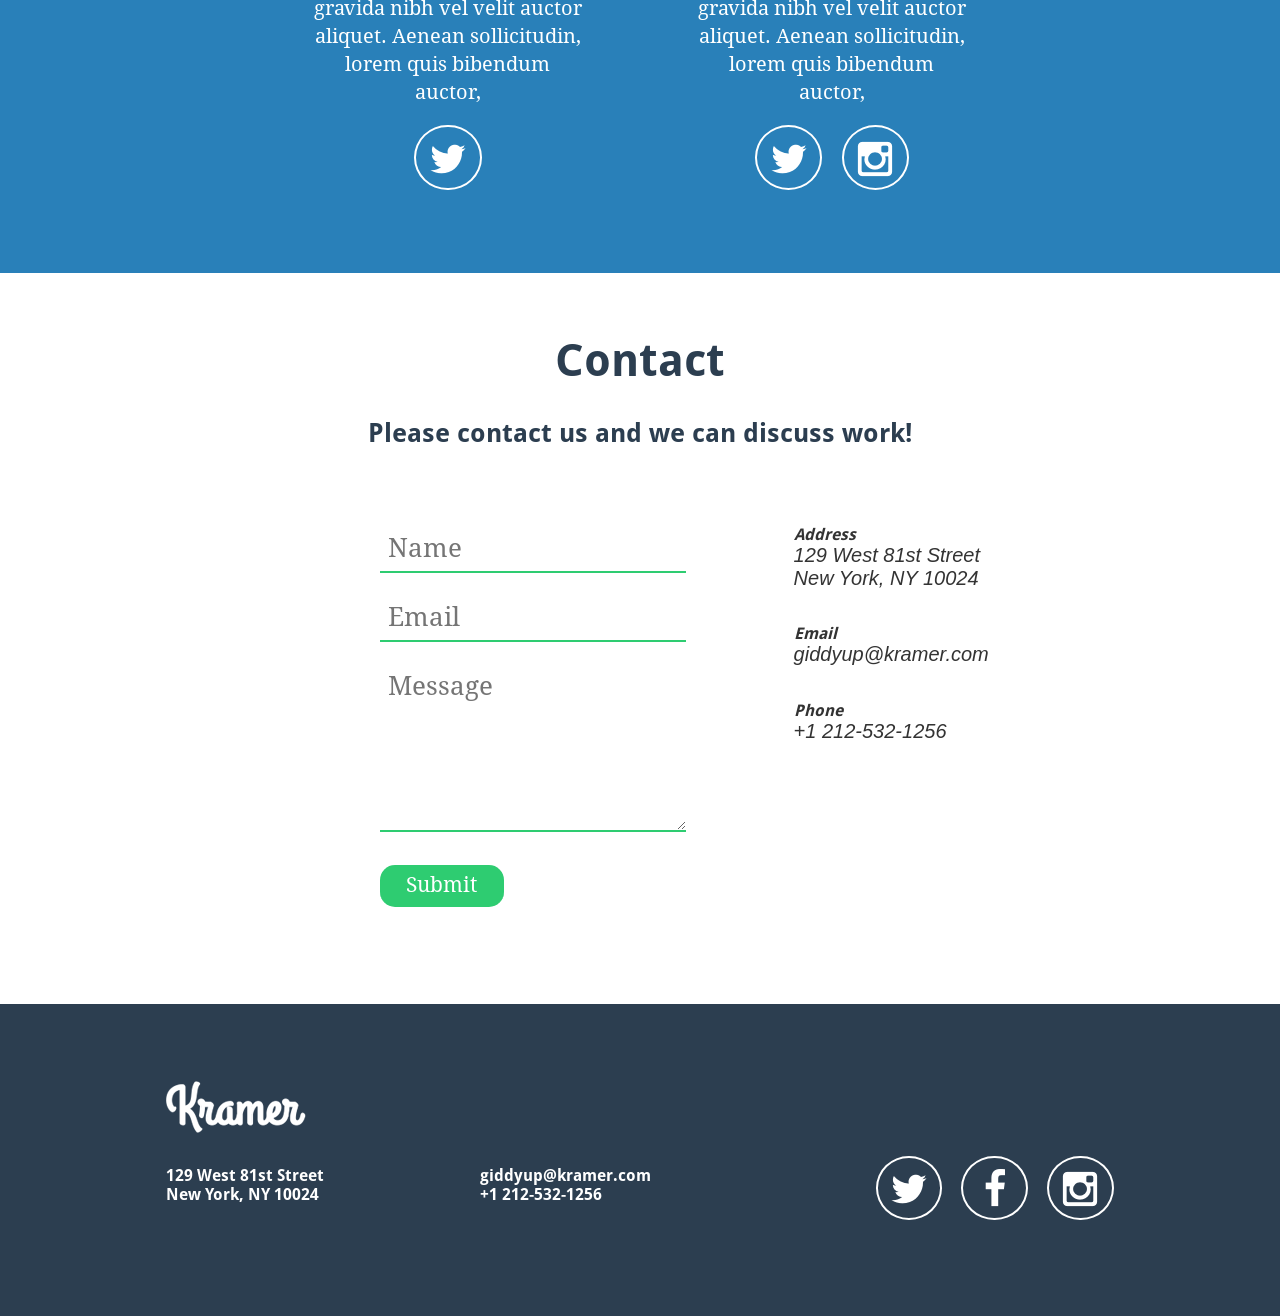
==== commit f83bd619: "Merge pull request #6 from NastyaZagulyayeva/footer footer" ====
--- a/index.html
+++ b/index.html
@@ -135,6 +135,22 @@
                 +1 212-532-1256
             </address>
         </section>
+        <footer>
+            <a href="index.html" class="logo">
+                <img src="./img/logo_kramer.png" alt="Logo" class="logo-img">
+            </a>
+            <div class="address">
+                <p>129 West 81st Street New York, NY 10024</p>
+                <p>giddyup@kramer.com
+                    +1 212-532-1256
+                </p>
+            </div>
+            <div class="social-footer">
+                <i class="icon-twitter"></i>
+                <i class="icon-facebook"></i>
+                <i class="icon-instagram"></i>
+            </div>
+        </footer>
 
         <script src="./js/custom.js"></script>
     </body>
--- a/css/index-style.css
+++ b/css/index-style.css
@@ -39,7 +39,7 @@
 
 .menu-item a {
     color: #FFF;
-    font-size: 16px;
+    font-size: 22px;
 }
 
 .menu-item a:link, .menu-item a:visited {
@@ -302,7 +302,7 @@
     "form address";
     grid-template-rows: auto auto ;
     grid-template-columns: 70% 30%;
-    margin: 0 20%;
+    margin: 0 20% 5%;
     background-color: #FFF;
 }
 
@@ -364,9 +364,6 @@
     margin-top: 15%;
 }
 
-
-
-
 #contact .contact-title p {
     font-family: "DroidSans-Bold";
     font-size: 26px;
@@ -374,3 +371,49 @@
     color: #2C3E50;
 }
 
+footer {
+    display: grid;
+    grid-template-areas: 
+    "logo logo"
+    "address social";
+    grid-template-rows: auto auto ;
+    grid-template-columns: 60% 40%;
+    padding: 6% 13%;
+    background-color: #2C3E50;
+}
+
+footer .address {
+    grid-area: address;
+    display: flex;
+    justify-content: space-between;
+    margin: 5% 15% 3% 0;
+    font-family: "DroidSans-Bold";
+    font-size: 16px;
+    color: #FFF;
+}
+
+footer .address p {
+    width: 35%;
+}
+
+footer .social-footer {
+    grid-area: social;
+    display: flex;
+    justify-content: end;
+    margin: 5% 0;
+}
+
+footer .social-footer i {
+    padding: 3% 3% 0;
+    font-size: 40px;
+    text-align: center;
+    border: 2px solid #FFF;
+    border-radius: 50%;
+    color: #FFF;
+}
+
+footer .social-footer i + i {
+    margin-left: 5%;
+
+}
+
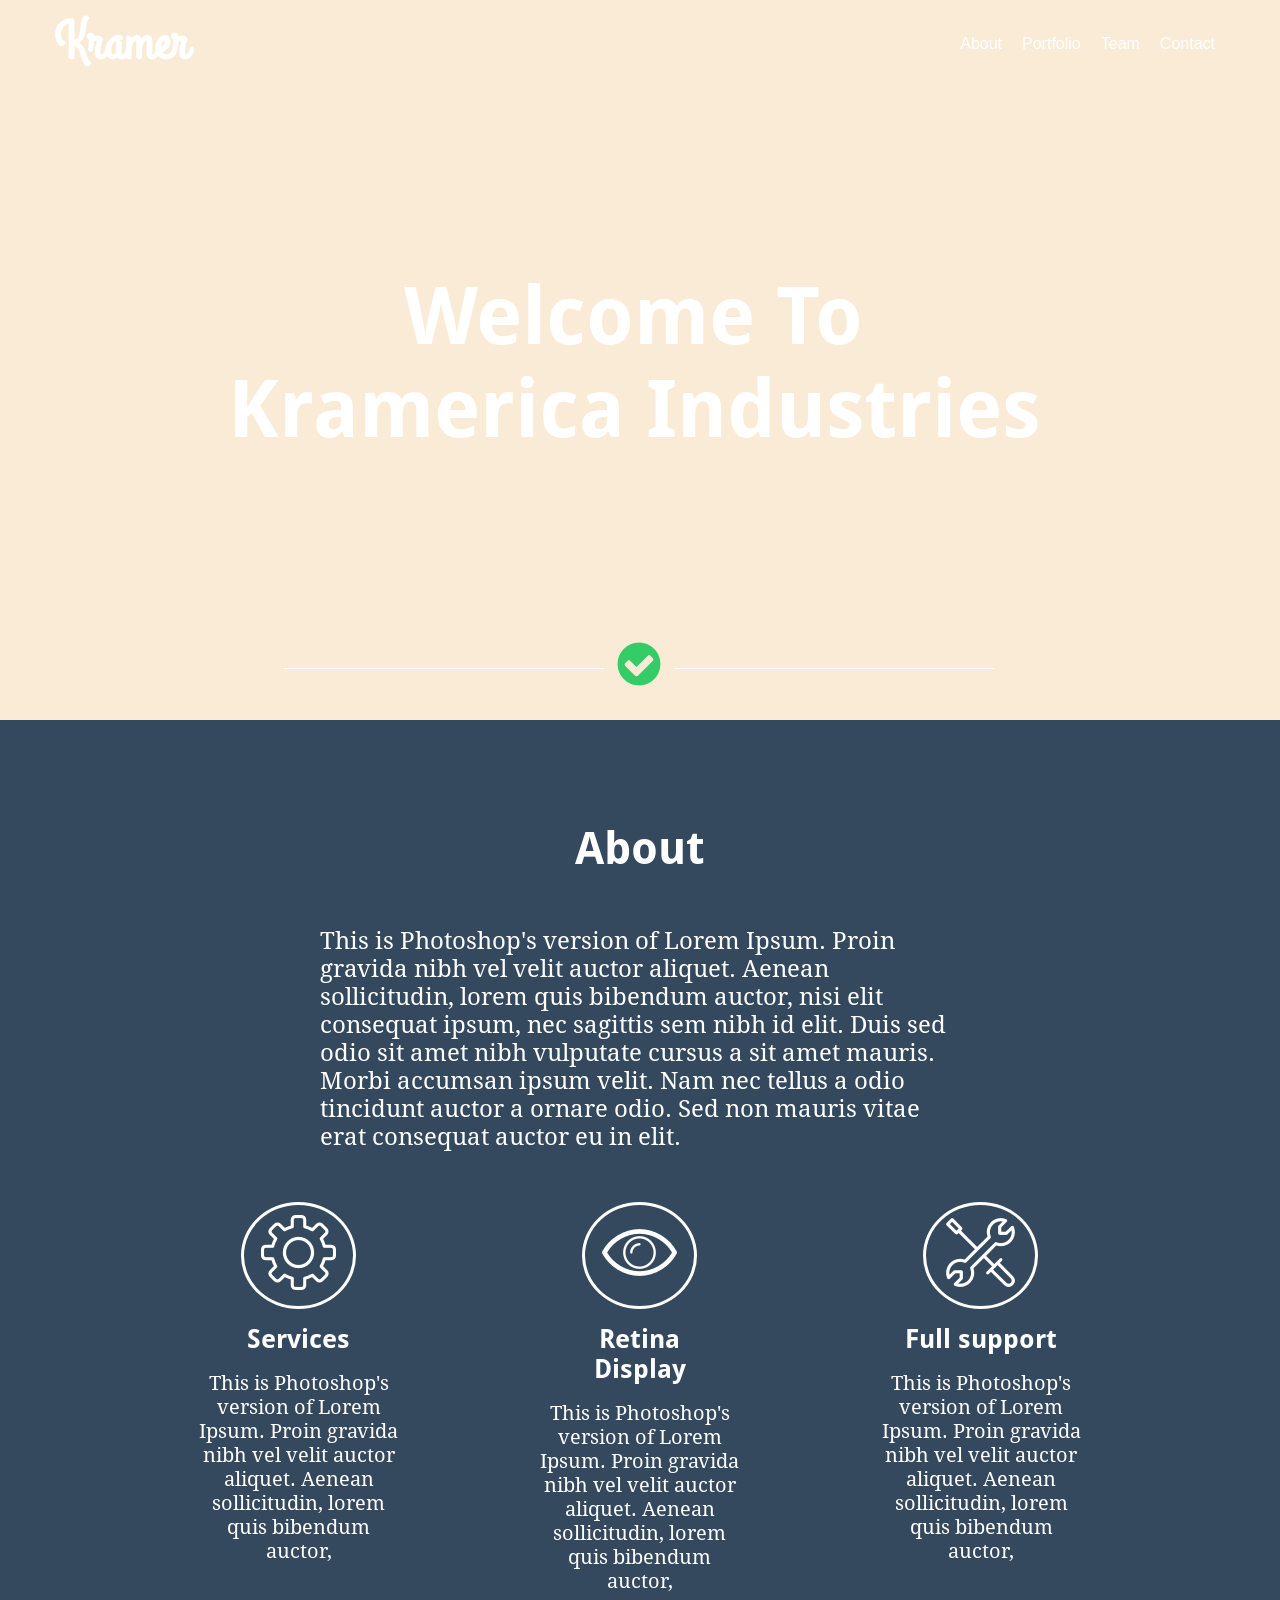
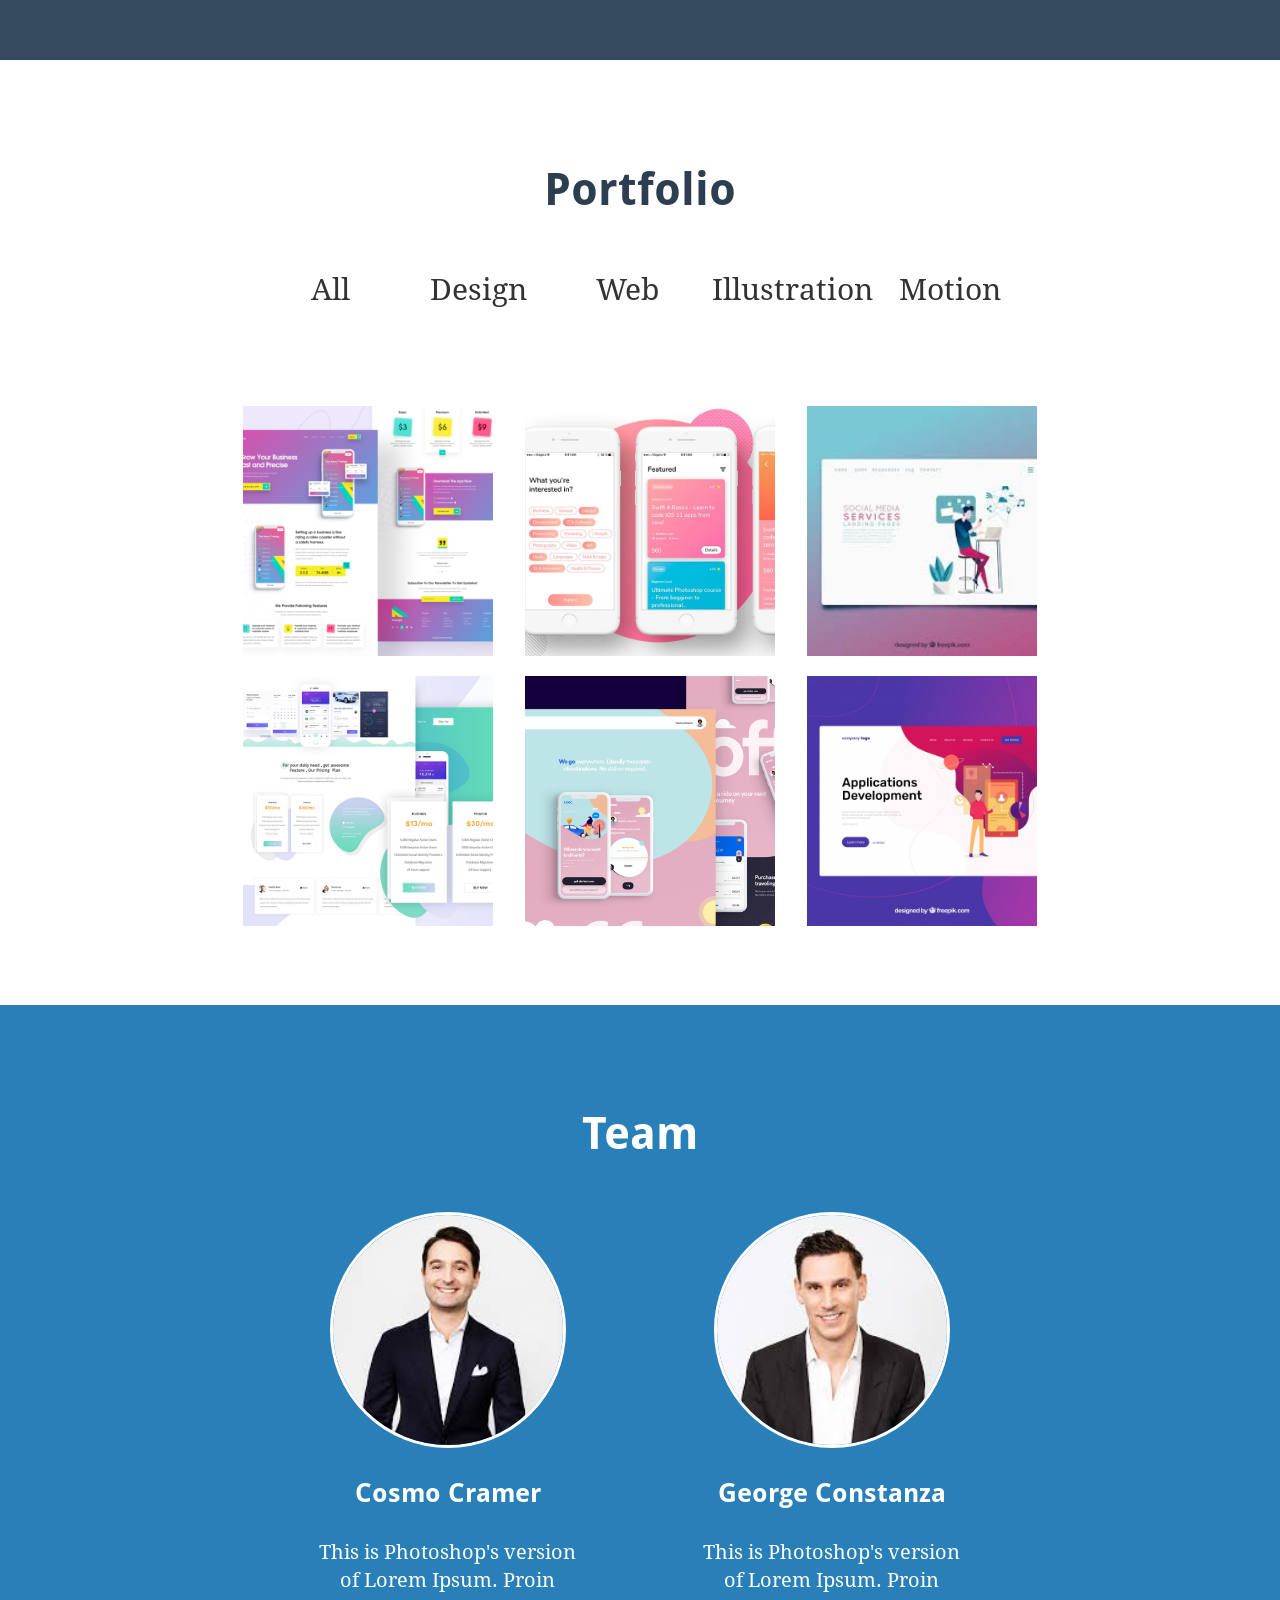
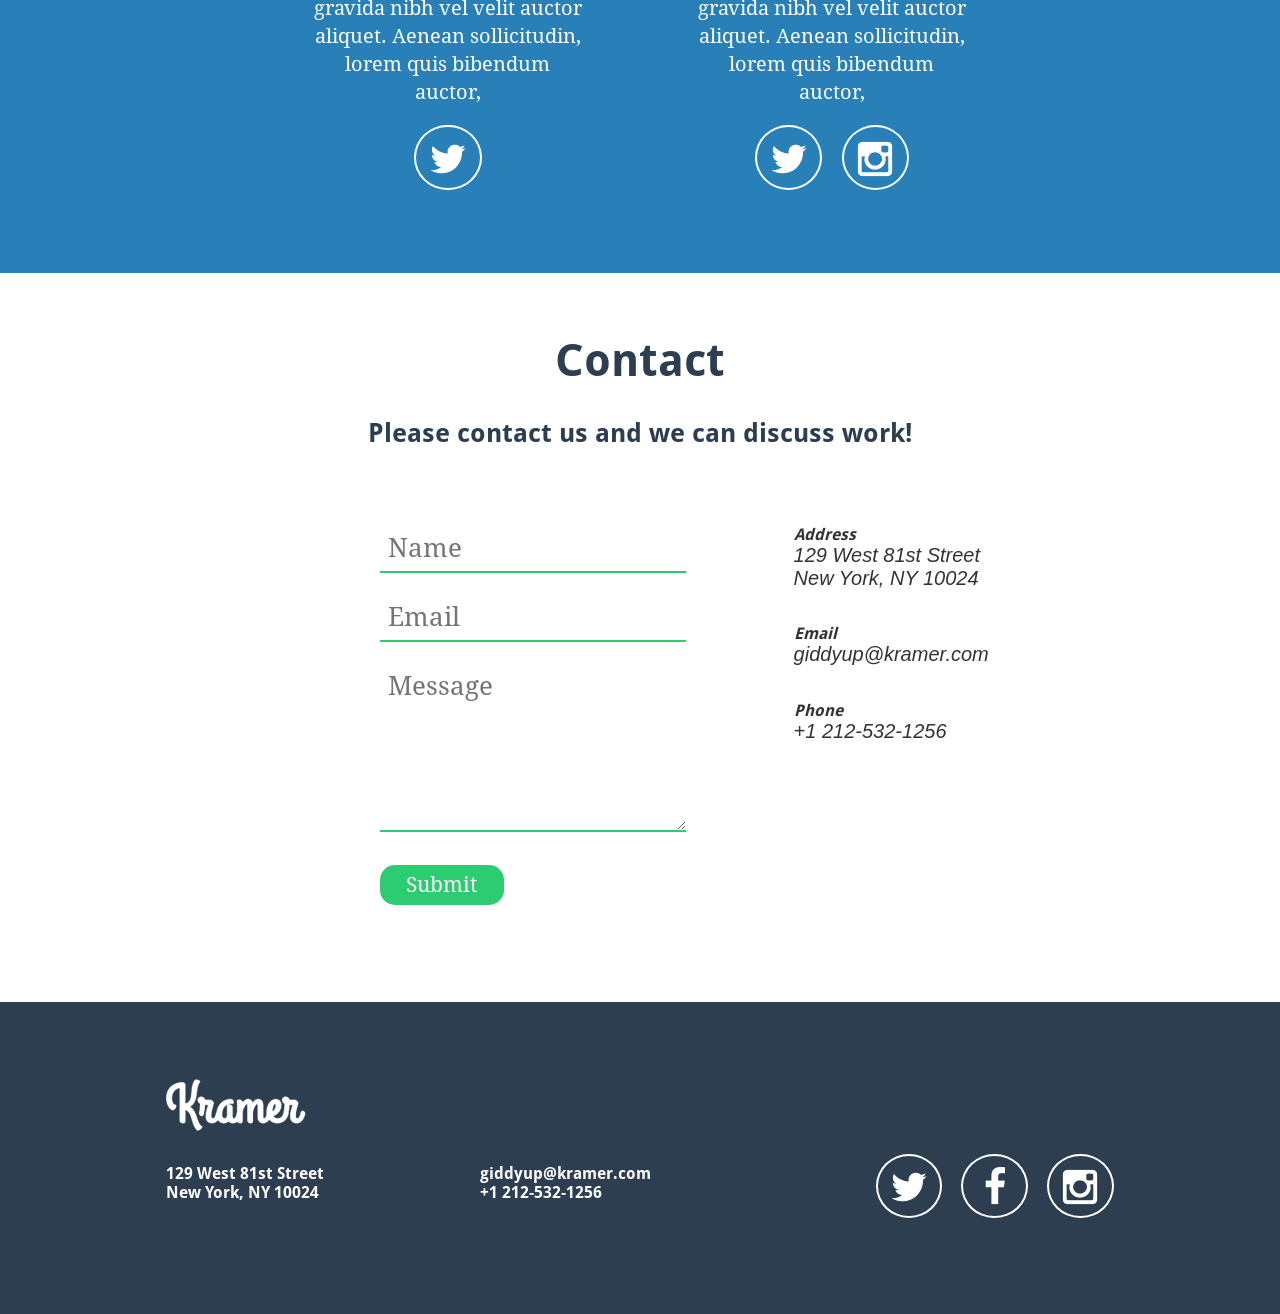
==== commit c39c1458: "Merge pull request #7 from NastyaZagulyayeva/hover_effects add_hover" ====
--- a/index.html
+++ b/index.html
@@ -10,7 +10,7 @@
         <title>Kramer</title>
     </head>
     <body>
-        <header>
+        <header id="nav-bar">
             <div class="container">
                 <h1 class="site-title">
                     <a href="index.html" class="logo">
@@ -83,12 +83,48 @@
                 </ul>
                 </nav>
             <ul class="gallery-products">
-                <li class="img-wraper"><img src="./img/product-1.png" alt="product 1"></li>
-                <li class="img-wraper"><img src="./img/product-2.png" alt="product 2"></li>
-                <li class="img-wraper"><img src="./img/product-3.png" alt="product 3"></li>
-                <li class="img-wraper"><img src="./img/product-4.png" alt="product 4"></li>
-                <li class="img-wraper"><img src="./img/product-5.png" alt="product 5"></li>
-                <li class="img-wraper"><img src="./img/product-6.png" alt="product 6"></li>
+                <li class="img-wraper">
+                    <img src="./img/product-1.png" alt="product 1">
+                    <div class="hoverEffect">
+                        <p>Project Title</p>
+                        <button>Veiw project</button>
+                    </div>
+                </li>
+                <li class="img-wraper">
+                    <img src="./img/product-2.png" alt="product 2">
+                    <div class="hoverEffect">
+                        <p>Project Title</p>
+                        <button>Veiw project</button>
+                    </div>
+                </li>
+                <li class="img-wraper">
+                    <img src="./img/product-3.png" alt="product 3">
+                    <div class="hoverEffect">
+                        <p>Project Title</p>
+                        <button>Veiw project</button>
+                    </div>
+                </li>
+                <li class="img-wraper">
+                    <img src="./img/product-4.png" alt="product 4">
+                    <div class="hoverEffect">
+                        <p>Project Title</p>
+                        <button>Veiw project</button>
+                    </div>
+                </li>
+                <li class="img-wraper">
+                    <img src="./img/product-5.png" alt="product 5">
+                    <div class="hoverEffect">
+                        <p>Project Title</p>
+                        <button>Veiw project</button>
+                    </div>
+                </li>
+                <li class="img-wraper">
+                    <img src="./img/product-6.png" alt="product 6">
+                    <div class="hoverEffect">
+                        <p>Project Title</p>
+                        <button>Veiw project</button>
+                    </div>
+                </li>
             </ul>
         </section>
         <section id="team">
--- a/css/index-style.css
+++ b/css/index-style.css
@@ -12,9 +12,19 @@
 
 
 header {
-    background-color: transparent;
     position: fixed;
     width: 100%;
+    z-index: 2;
+}
+
+
+.nav-colored {
+    background-color: #233140;
+    z-index: 2;
+}
+
+.nav-transparent {
+    background-color: transparent;
     z-index: 1;
 }
 
@@ -215,18 +225,58 @@
 
 #portfolio .gallery-products {
     display: grid;
-    grid-column-gap: 5px;
+    grid-column-gap: 20px;
     grid-row-gap: 5px;
     grid-template-columns: 33% 33% 33% ;
     grid-template-rows: 50% 50%;
-    margin: 0 22% 3%;
+    margin: 0 19% 3%;
     padding: 30px 0;
     overflow: hidden;
 }
 
 #portfolio .gallery-products .img-wraper {
+    position: relative;
     float: left; 
     margin-bottom: 10px;
+}
+
+#portfolio .gallery-products .img-wraper .hoverEffect {
+    width: 250px;
+    height: 250px;
+    position: absolute;
+    opacity: 0;
+    align-items: center;
+    justify-content: center;
+    color: #FFF;
+    font-size: 24px;
+    transition: opacity  1s ease-in-out;
+    top: 0;
+    left: 0;
+    background-color:rgba(44,62,80, 0.8);
+}
+
+#portfolio .gallery-products .img-wraper .hoverEffect p {
+    padding: 20% 8%;
+    font-family: "DroidSans-Bold";
+    font-size: 35px;
+    text-align: center;
+}
+
+#portfolio .gallery-products .img-wraper .hoverEffect button {
+    display: block;
+    padding: 3%;
+    margin: auto;
+    font-family: "DroidSans-Regular";
+    font-size: 13px;
+    text-align: center;
+    border: 2px solid #FFF;
+    border-radius: 20px;
+    background: transparent;
+    color: #FFF;
+}
+
+#portfolio .gallery-products .img-wraper:hover .hoverEffect {
+    opacity: 1;
 }
 
 #portfolio .gallery-products .img-wraper img {
@@ -344,10 +394,16 @@
     margin: 8% 0;
     font-family: "DroidSans-Regular";
     font-size: 21px;
+    border: none;
     border-radius: 15px;
     background-color: #2ECC71;
     color: #FFF;
 
+}
+
+#contact form #btnSubmit:hover {
+    background-color: #75CF9B;
+    color: #FFF;
 }
 
 #contact address {
